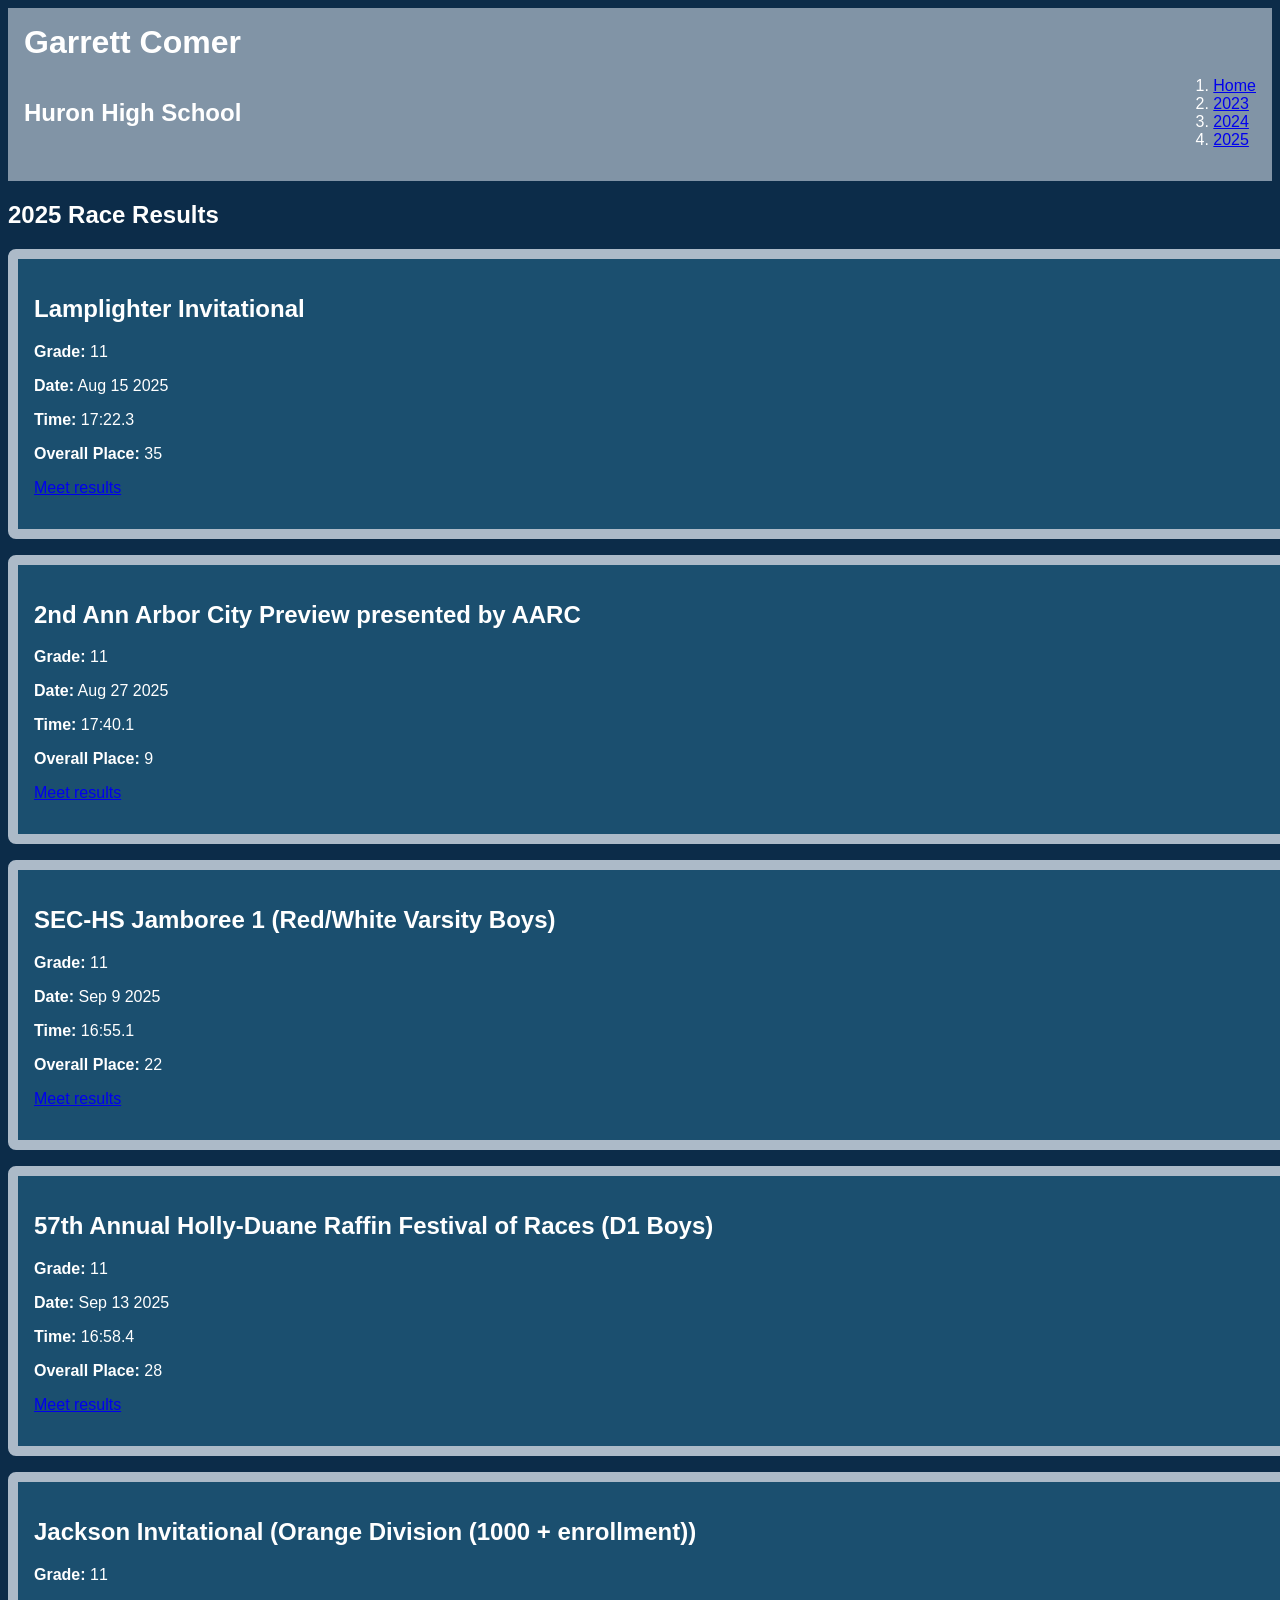
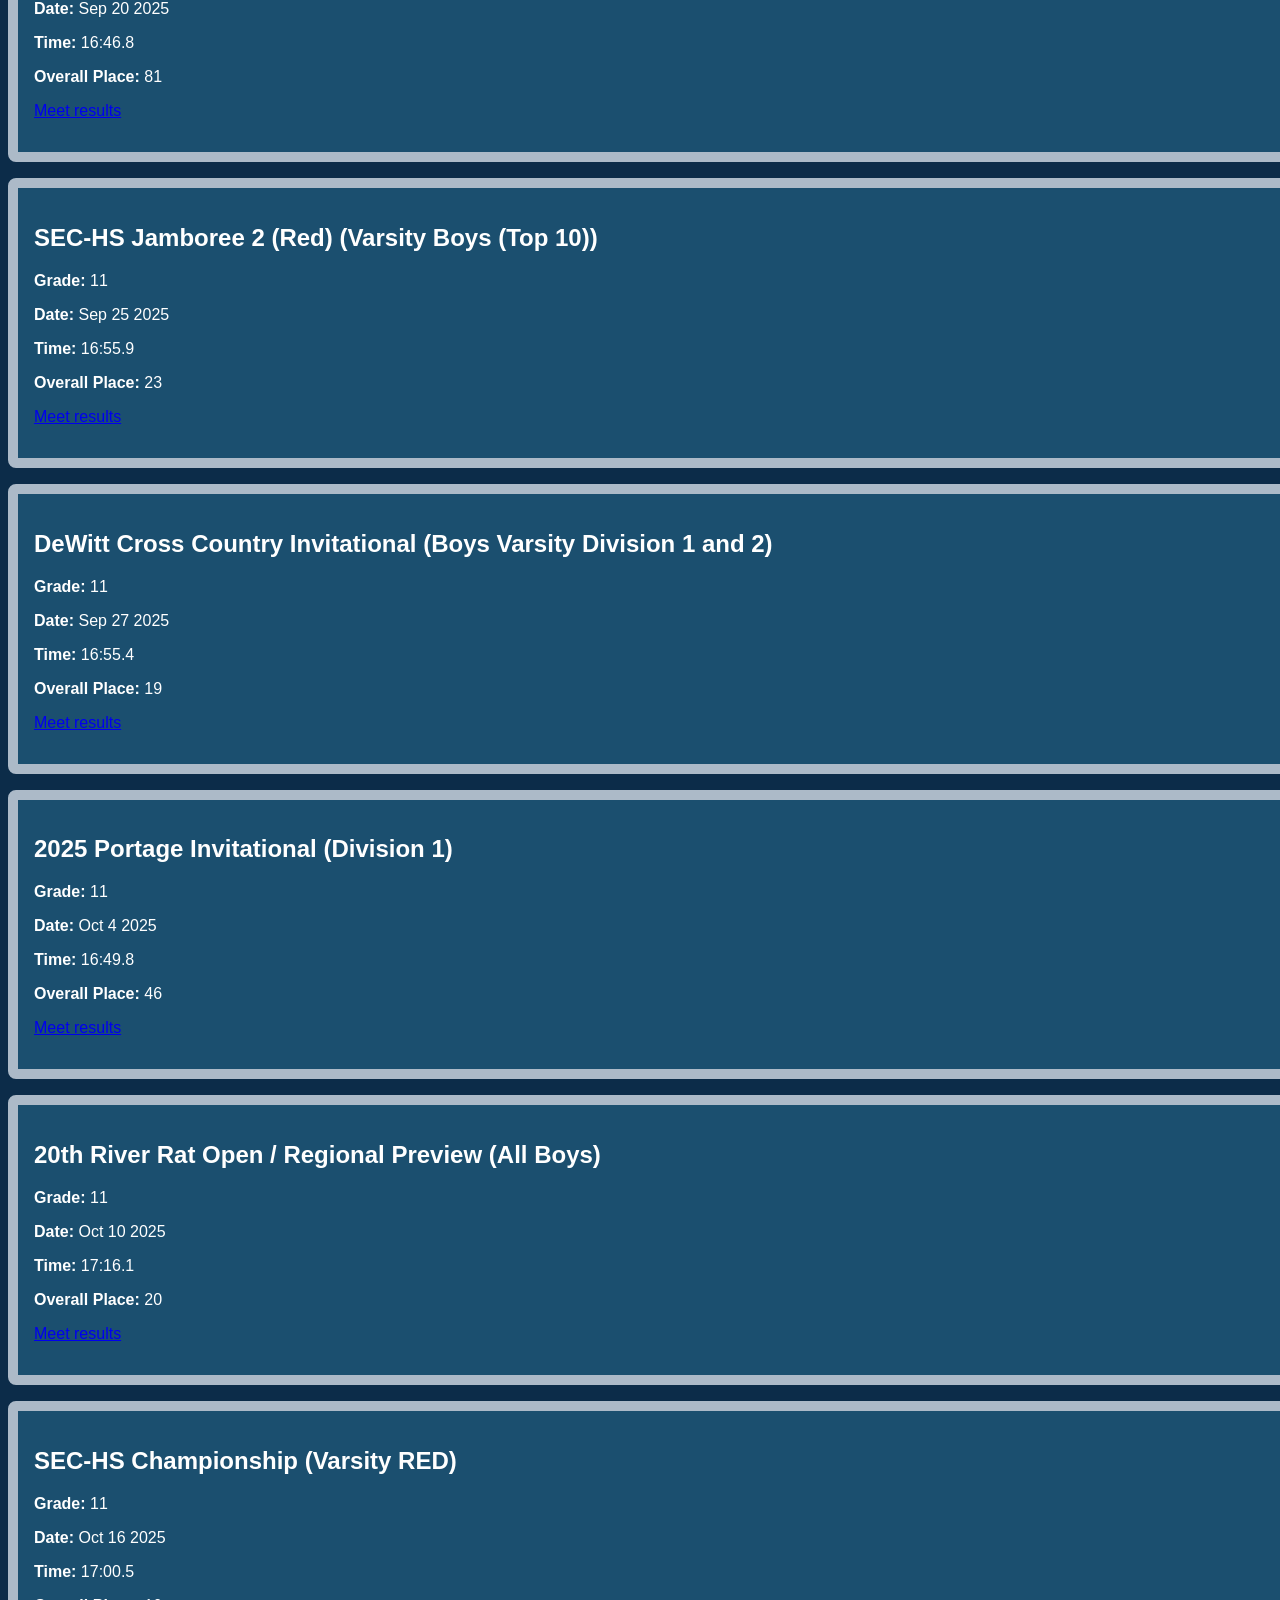
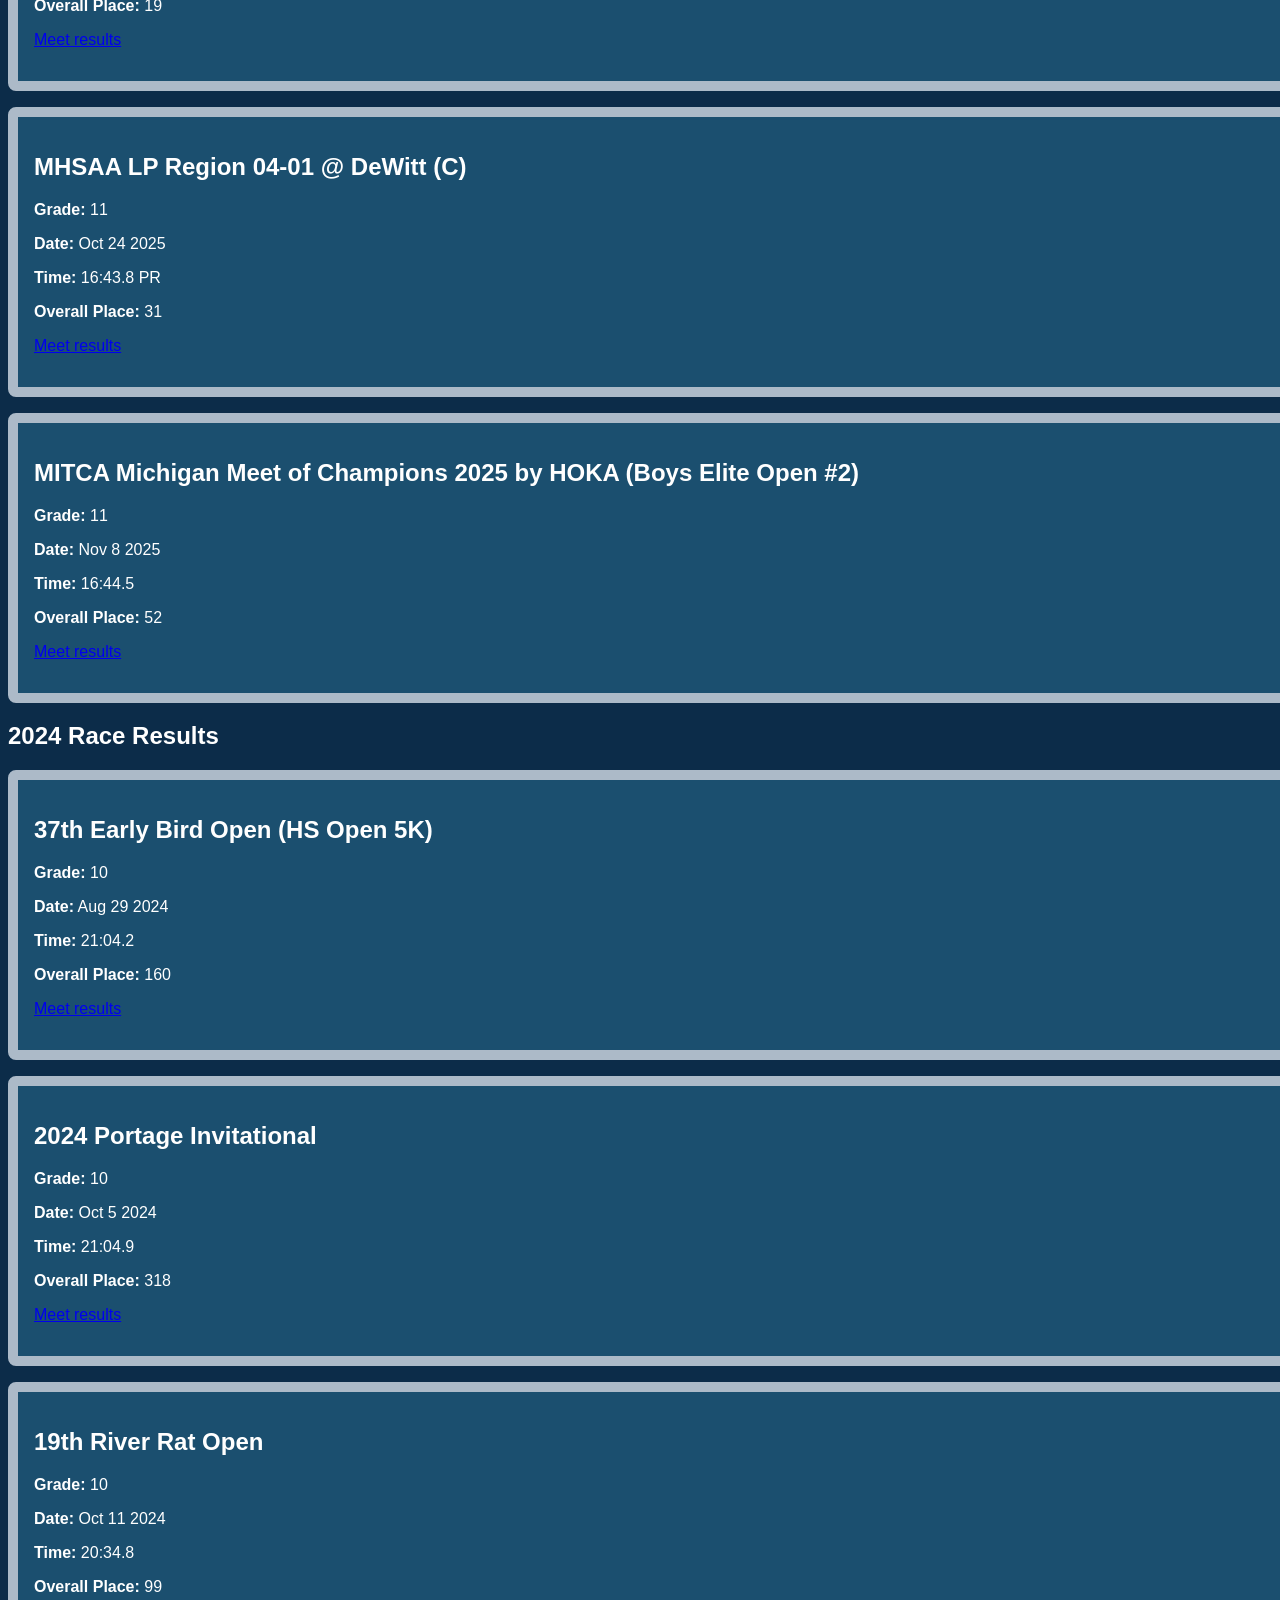
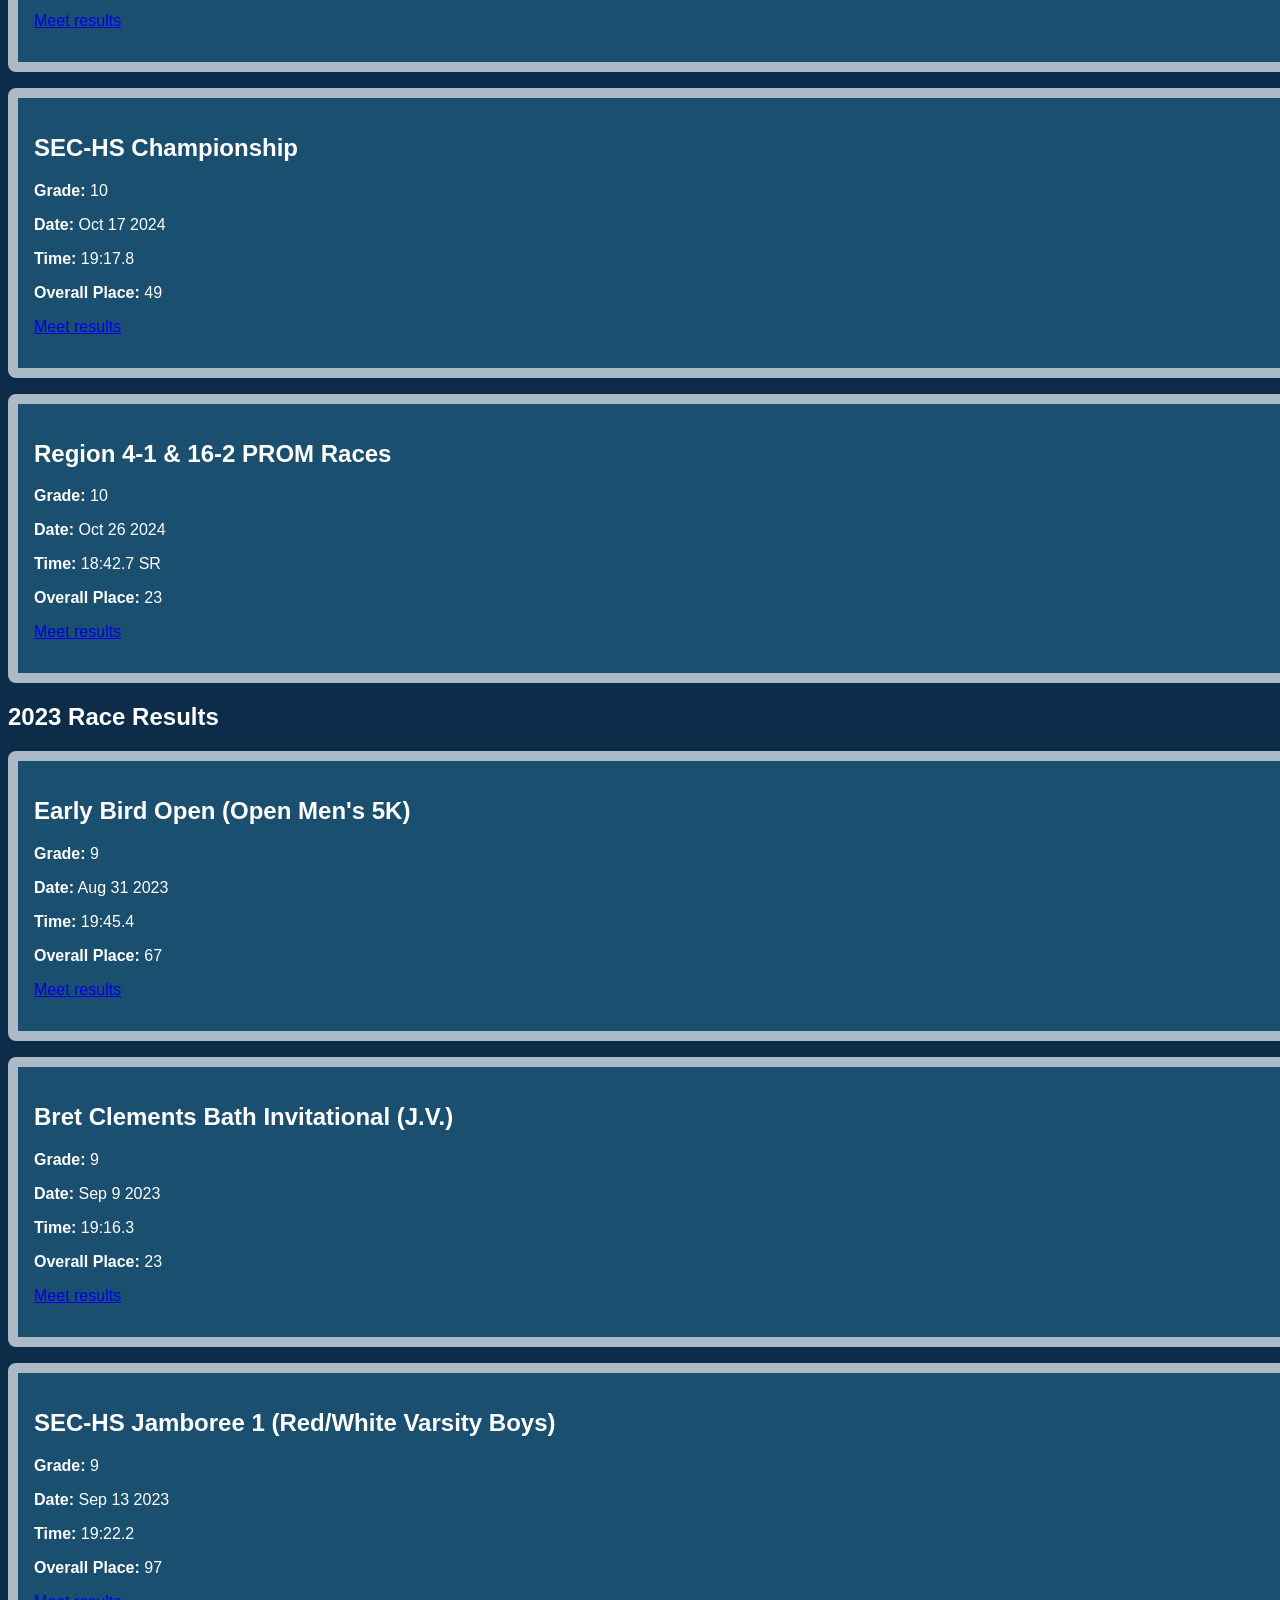
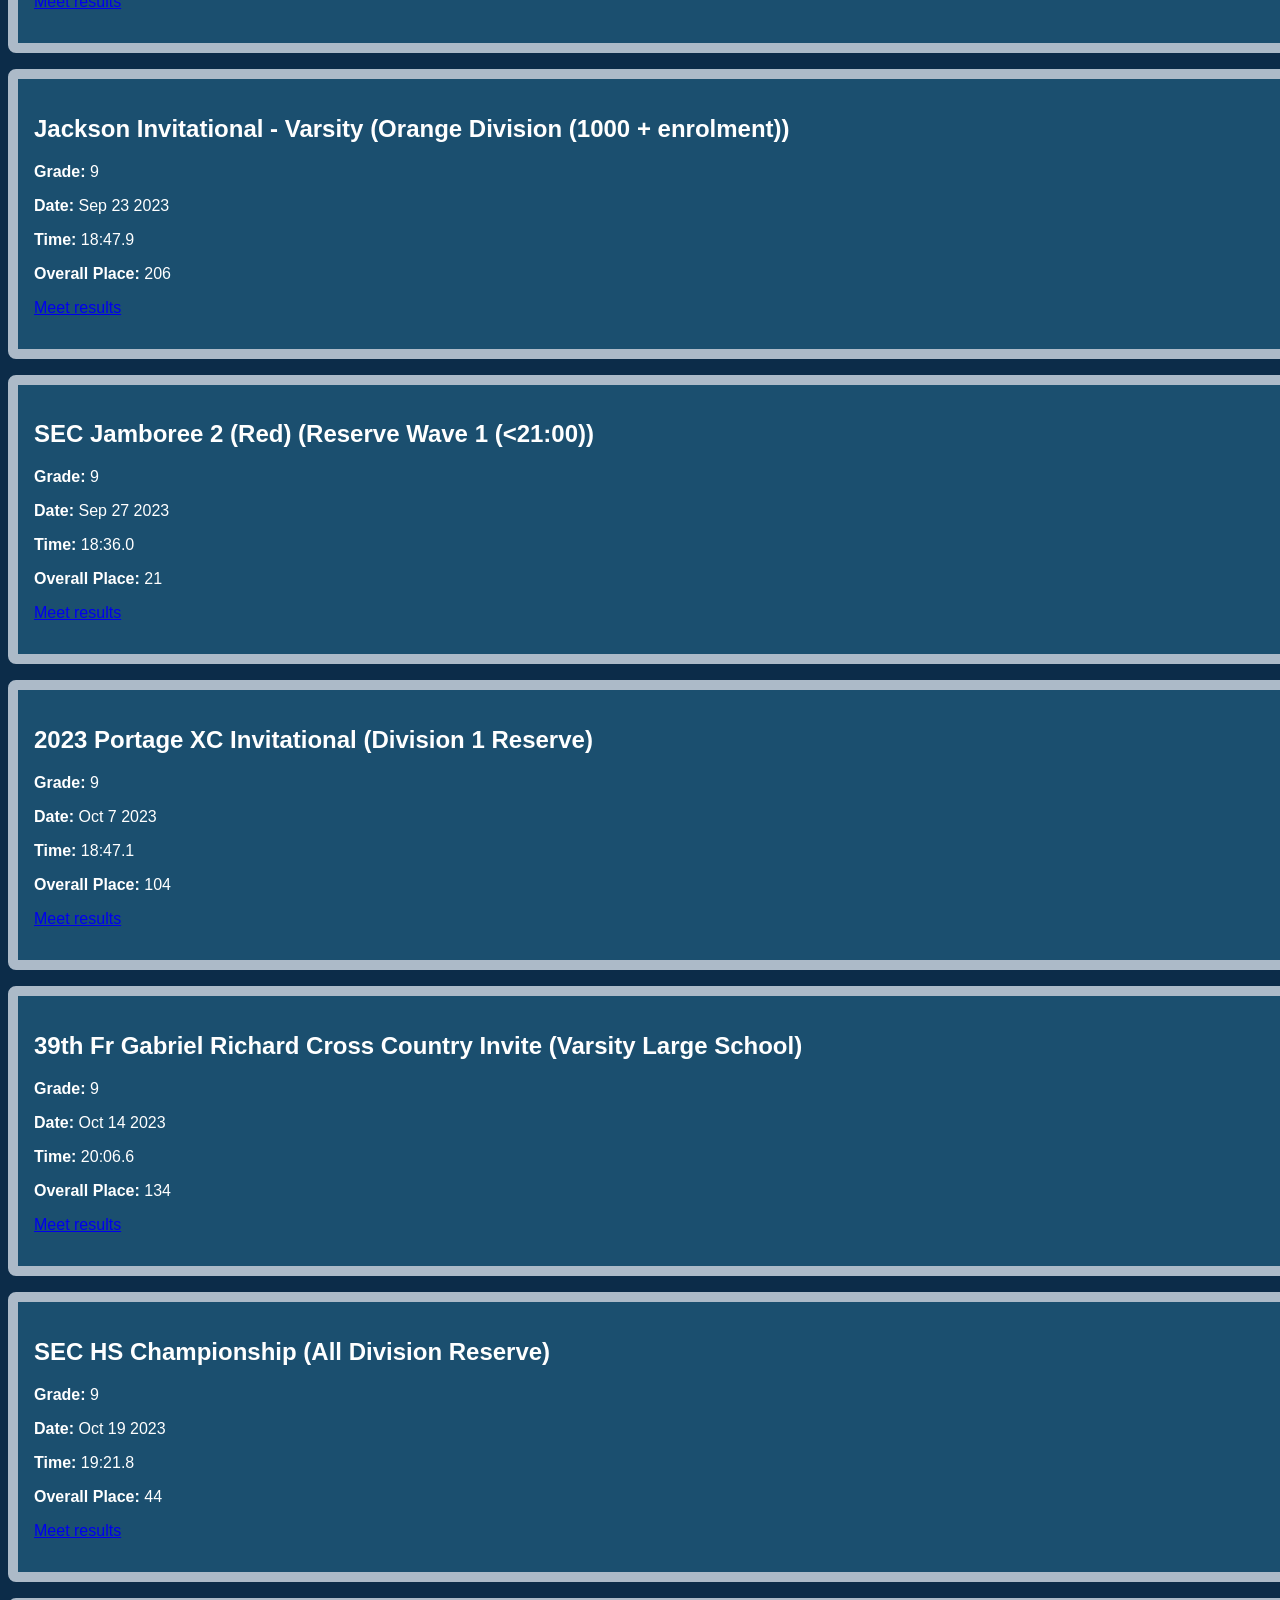
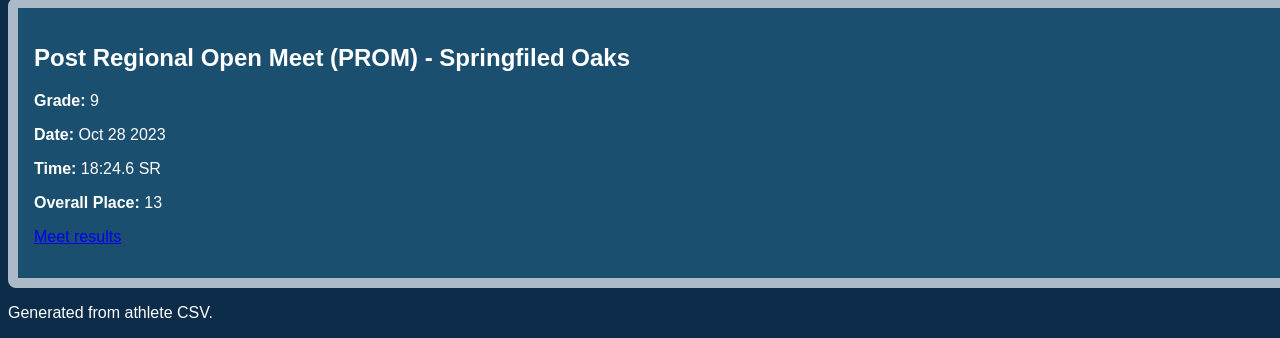
==== combined.html @ 72cc4b2d "blabla bla initial commit" ====
<!DOCTYPE html>
<html lang="en">
<head>
    <meta charset="UTF-8">
    <meta name="viewport" content="width=device-width, initial-scale=1.0">
    <link rel="stylesheet" href="css/reset.css">
    <link rel="stylesheet" href="css/style.css">
    <link rel="shortcut icon" href="" type="image/x-icon">
    <title>Garrett Comer Race Results</title>
</head>
<body>

    <header>
        <h1>Garrett Comer</h1>
        <h2>Huron High School</h2>
        <nav><ol>
            <li><a href="index.html">Home</a></li>
            <li><a href="#2023">2023</a></li>
            <li><a href="#2024">2024</a></li>
            <li><a href="#2025">2025</a></li>
        </ol></nav>
    </header>

    <main>

        <section id="2025">

            <h2>2025 Race Results</h2>

            <div class="flip-card">
                
            
                    <div class="flip-card-back">
                        
                        <img src="https://si339.github.io/ClientData/21615274/Lamplighter_2025.JPG" alt="Lamplighter Invitational photo" width="200">
                    </div>
                
                    <div class="flip-card-front">
                        <h2>Lamplighter Invitational</h2>
                        <p><strong>Grade:</strong> 11</p>
                        <p><strong>Date:</strong> Aug 15 2025</p>
                        <p><strong>Time:</strong> 17:22.3</p>
                        <p><strong>Overall Place:</strong> 35</p>
                        <p><a href="https://www.athletic.net/CrossCountry/meet/247194/results/1007644">Meet results</a></p>
                    </div>
            
                
            </div>


            <div class="flip-card">
                
            
                    <div class="flip-card-back">
                        
                        <img src="https://si339.github.io/ClientData/21615274/2025AARC.jpg" alt="2nd Ann Arbor City Preview presented by AARC photo" width="200">
                    </div>
                
                    <div class="flip-card-front">
                        <h2>2nd Ann Arbor City Preview presented by AARC</h2>
                        <p><strong>Grade:</strong> 11</p>
                        <p><strong>Date:</strong> Aug 27 2025</p>
                        <p><strong>Time:</strong> 17:40.1</p>
                        <p><strong>Overall Place:</strong> 9</p>
                        <p><a href="https://www.athletic.net/CrossCountry/meet/253860/results/1013715">Meet results</a></p>
                    </div>
            
                
            </div>


            <div class="flip-card">
                
            
                    <div class="flip-card-back">
                        
                        <img src="https://si339.github.io/ClientData/21615274/2025SEC_HSJamboree1.jpg" alt="SEC-HS Jamboree 1 (Red/White Varsity Boys) photo" width="200">
                    </div>
                
                    <div class="flip-card-front">
                        <h2>SEC-HS Jamboree 1 (Red/White Varsity Boys)</h2>
                        <p><strong>Grade:</strong> 11</p>
                        <p><strong>Date:</strong> Sep 9 2025</p>
                        <p><strong>Time:</strong> 16:55.1</p>
                        <p><strong>Overall Place:</strong> 22</p>
                        <p><a href="https://www.athletic.net/CrossCountry/meet/255736/results/1016993">Meet results</a></p>
                    </div>
            
                
            </div>


            <div class="flip-card">
                
            
                    <div class="flip-card-back">
                        
                        <img src="https://si339.github.io/ClientData/21615274/202557thHolly-Duane.jpg" alt="57th Annual Holly-Duane Raffin Festival of Races (D1 Boys) photo" width="200">
                    </div>
                
                    <div class="flip-card-front">
                        <h2>57th Annual Holly-Duane Raffin Festival of Races (D1 Boys)</h2>
                        <p><strong>Grade:</strong> 11</p>
                        <p><strong>Date:</strong> Sep 13 2025</p>
                        <p><strong>Time:</strong> 16:58.4</p>
                        <p><strong>Overall Place:</strong> 28</p>
                        <p><a href="https://www.athletic.net/CrossCountry/meet/254402/results/1015792">Meet results</a></p>
                    </div>
            
                
            </div>


            <div class="flip-card">
              
            
                <div class="flip-card-back">
                  
                  <p>No image available.</p>
                </div>
            
                <div class="flip-card-front">
                  <h2>Jackson Invitational (Orange Division (1000 + enrollment))</h2>
                  <p><strong>Grade:</strong> 11</p>
                  <p><strong>Date:</strong> Sep 20 2025</p>
                  <p><strong>Time:</strong> 16:46.8</p>
                  <p><strong>Overall Place:</strong> 81</p>
                  <p><a href="https://www.athletic.net/CrossCountry/meet/253890/results/1013851">Meet results</a></p>
                </div>
            
              
            </div>


            <div class="flip-card">
              
            
                <div class="flip-card-back">
                  
                  <img src="https://si339.github.io/ClientData/21615274/2025SEC_HSJamboree2.jpg" alt="SEC-HS Jamboree 2 (Red) (Varsity Boys (Top 10)) photo" width="200">
                </div>
            
                <div class="flip-card-front">
                  <h2>SEC-HS Jamboree 2 (Red) (Varsity Boys (Top 10))</h2>
                  <p><strong>Grade:</strong> 11</p>
                  <p><strong>Date:</strong> Sep 25 2025</p>
                  <p><strong>Time:</strong> 16:55.9</p>
                  <p><strong>Overall Place:</strong> 23</p>
                  <p><a href="https://www.athletic.net/CrossCountry/meet/255735/results/1016991">Meet results</a></p>
                </div>
            
              
            </div>


            <div class="flip-card">
              
            
                <div class="flip-card-back">
                  
                  <img src="https://si339.github.io/ClientData/21615274/2025DeWittXCInvitational.jpg" alt="DeWitt Cross Country Invitational (Boys Varsity Division 1 and 2) photo" width="200">
                </div>
            
                <div class="flip-card-front">
                  <h2>DeWitt Cross Country Invitational (Boys Varsity Division 1 and 2)</h2>
                  <p><strong>Grade:</strong> 11</p>
                  <p><strong>Date:</strong> Sep 27 2025</p>
                  <p><strong>Time:</strong> 16:55.4</p>
                  <p><strong>Overall Place:</strong> 19</p>
                  <p><a href="https://www.athletic.net/CrossCountry/meet/253663/results/1013066">Meet results</a></p>
                </div>
            
              
            </div>


            <div class="flip-card">
              
            
                <div class="flip-card-back">
                  
                  <img src="https://si339.github.io/ClientData/21615274/2025PortageInvitational.jpg" alt="2025 Portage Invitational (Division 1) photo" width="200">
                </div>
            
                <div class="flip-card-front">
                  <h2>2025 Portage Invitational (Division 1)</h2>
                  <p><strong>Grade:</strong> 11</p>
                  <p><strong>Date:</strong> Oct 4 2025</p>
                  <p><strong>Time:</strong> 16:49.8</p>
                  <p><strong>Overall Place:</strong> 46</p>
                  <p><a href="https://www.athletic.net/CrossCountry/meet/256643/results/1020256">Meet results</a></p>
                </div>
            
              
            </div>


            <div class="flip-card">
              
            
                <div class="flip-card-back">
                  
                  <img src="https://si339.github.io/ClientData/21615274/2025_20thRiverRatOpen.jpg" alt="20th River Rat Open / Regional Preview (All Boys) photo" width="200">
                </div>
            
                <div class="flip-card-front">
                  <h2>20th River Rat Open / Regional Preview (All Boys)</h2>
                  <p><strong>Grade:</strong> 11</p>
                  <p><strong>Date:</strong> Oct 10 2025</p>
                  <p><strong>Time:</strong> 17:16.1</p>
                  <p><strong>Overall Place:</strong> 20</p>
                  <p><a href="https://www.athletic.net/CrossCountry/meet/253193/results/1010579">Meet results</a></p>
                </div>
            
              
            </div>


            <div class="flip-card">
              
            
                <div class="flip-card-back">
                  
                  <img src="https://si339.github.io/ClientData/21615274/2025_SEC-HSChampionship.jpg" alt="SEC-HS Championship (Varsity RED) photo" width="200">
                </div>
            
                <div class="flip-card-front">
                  <h2>SEC-HS Championship (Varsity RED)</h2>
                  <p><strong>Grade:</strong> 11</p>
                  <p><strong>Date:</strong> Oct 16 2025</p>
                  <p><strong>Time:</strong> 17:00.5</p>
                  <p><strong>Overall Place:</strong> 19</p>
                  <p><a href="https://www.athletic.net/CrossCountry/meet/255733/results/1016980">Meet results</a></p>
                </div>
            
              
            </div>


            <div class="flip-card">
              
            
                <div class="flip-card-back">
                  
                  <p>No image available.</p>
                </div>
            
                <div class="flip-card-front">
                  <h2>MHSAA LP Region 04-01 @ DeWitt (C)</h2>
                  <p><strong>Grade:</strong> 11</p>
                  <p><strong>Date:</strong> Oct 24 2025</p>
                  <p><strong>Time:</strong> 16:43.8 PR</p>
                  <p><strong>Overall Place:</strong> 31</p>
                  <p><a href="https://www.athletic.net/CrossCountry/meet/256172/results/1018459">Meet results</a></p>
                </div>
            
              
            </div>


            <div class="flip-card">
              
            
                <div class="flip-card-back">
                  
                  <p>No image available.</p>
                </div>
            
                <div class="flip-card-front">
                  <h2>MITCA Michigan Meet of Champions 2025 by HOKA (Boys Elite Open #2)</h2>
                  <p><strong>Grade:</strong> 11</p>
                  <p><strong>Date:</strong> Nov 8 2025</p>
                  <p><strong>Time:</strong> 16:44.5</p>
                  <p><strong>Overall Place:</strong> 52</p>
                  <p><a href="https://www.athletic.net/CrossCountry/meet/260111/results/1032840">Meet results</a></p>
                </div>
            
              
            </div>

        </section>

        <section id="2024">
            <h2>2024 Race Results</h2>
            
            <div class="flip-card">
                
            
                    <div class="flip-card-back">
                        
                        <img src="https://si339.github.io/ClientData/21615274/2024EarlyBirdOpen.jpg" alt="37th Early Bird Open (HS Open 5K) photo" width="200">
                    </div>
                
                    <div class="flip-card-front">
                        <h2>37th Early Bird Open (HS Open 5K)</h2>
                        <p><strong>Grade:</strong> 10</p>
                        <p><strong>Date:</strong> Aug 29 2024</p>
                        <p><strong>Time:</strong> 21:04.2</p>
                        <p><strong>Overall Place:</strong> 160</p>
                        <p><a href="https://www.athletic.net/CrossCountry/meet/235827/results/943367">Meet results</a></p>
                    </div>
            
                
            </div>
        
        
            <div class="flip-card">
                
            
                    <div class="flip-card-back">
                        
                        <p>No image available.</p>
                    </div>
                
                    <div class="flip-card-front">
                        <h2>2024 Portage Invitational</h2>
                        <p><strong>Grade:</strong> 10</p>
                        <p><strong>Date:</strong> Oct 5 2024</p>
                        <p><strong>Time:</strong> 21:04.9</p>
                        <p><strong>Overall Place:</strong> 318</p>
                        <p><a href="https://www.athletic.net/CrossCountry/meet/237295/results/948796">Meet results</a></p>
                    </div>
            
            </div>
        
        
            <div class="flip-card">
            
                    <div class="flip-card-back">
                        
                        <img src="https://si339.github.io/ClientData/21615274/Garrett_RiverRat_2024.JPG" alt="19th River Rat Open photo" width="200">
                    </div>
                
                    <div class="flip-card-front">
                        <h2>19th River Rat Open</h2>
                        <p><strong>Grade:</strong> 10</p>
                        <p><strong>Date:</strong> Oct 11 2024</p>
                        <p><strong>Time:</strong> 20:34.8</p>
                        <p><strong>Overall Place:</strong> 99</p>
                        <p><a href="https://www.athletic.net/CrossCountry/meet/235828/results/943371">Meet results</a></p>
                    </div>
            
            </div>
        
        
            <div class="flip-card">
            
                    <div class="flip-card-back">
                        
                        <img src="https://si339.github.io/ClientData/21615274/Garrett_SEC_2024.JPG" alt="SEC-HS Championship photo" width="200">
                    </div>
                
                    <div class="flip-card-front">
                        <h2>SEC-HS Championship</h2>
                        <p><strong>Grade:</strong> 10</p>
                        <p><strong>Date:</strong> Oct 17 2024</p>
                        <p><strong>Time:</strong> 19:17.8</p>
                        <p><strong>Overall Place:</strong> 49</p>
                        <p><a href="https://www.athletic.net/CrossCountry/meet/238232/results/9520733">Meet results</a></p>
                    </div>
            
            </div>
        
        
            <div class="flip-card">
            
                    <div class="flip-card-back">
                        
                        <p>No image available.</p>
                    </div>
                
                    <div class="flip-card-front">
                        <h2>Region 4-1 &amp; 16-2 PROM Races</h2>
                        <p><strong>Grade:</strong> 10</p>
                        <p><strong>Date:</strong> Oct 26 2024</p>
                        <p><strong>Time:</strong> 18:42.7 SR</p>
                        <p><strong>Overall Place:</strong> 23</p>
                        <p><a href="https://www.athletic.net/CrossCountry/meet/251112/results/999928">Meet results</a></p>
                    </div>
            
            </div>
        
        </section>

        <section id="2023">
            <h2>2023 Race Results</h2>
                
            <div class="flip-card">
            
                <div class="flip-card-back">
                  
                  <img src="https://si339.github.io/ClientData/21615274/2023EarlyBirdOpen.jpg" alt="Early Bird Open (Open Men&#x27;s 5K) photo" width="200">
                </div>
            
                <div class="flip-card-front">
                  <h2>Early Bird Open (Open Men&#x27;s 5K)</h2>
                  <p><strong>Grade:</strong> 9</p>
                  <p><strong>Date:</strong> Aug 31 2023</p>
                  <p><strong>Time:</strong> 19:45.4</p>
                  <p><strong>Overall Place:</strong> 67</p>
                  <p><a href="https://www.athletic.net/CrossCountry/meet/223660/results/894305">Meet results</a></p>
                </div>
            
            </div>
        
        
            <div class="flip-card">
            
                <div class="flip-card-back">
                  
                  <p>No image available.</p>
                </div>
            
                <div class="flip-card-front">
                  <h2>Bret Clements Bath Invitational (J.V.)</h2>
                  <p><strong>Grade:</strong> 9</p>
                  <p><strong>Date:</strong> Sep 9 2023</p>
                  <p><strong>Time:</strong> 19:16.3</p>
                  <p><strong>Overall Place:</strong> 23</p>
                  <p><a href="https://www.athletic.net/CrossCountry/meet/221738/results/887403">Meet results</a></p>
                </div>
            
            </div>
        
        
            <div class="flip-card">
            
                <div class="flip-card-back">
                  
                  <img src="https://si339.github.io/ClientData/21615274/Garrett_SEC1_2023.jpg" alt="SEC-HS Jamboree 1 (Red/White Varsity Boys) photo" width="200">
                </div>
            
                <div class="flip-card-front">
                  <h2>SEC-HS Jamboree 1 (Red/White Varsity Boys)</h2>
                  <p><strong>Grade:</strong> 9</p>
                  <p><strong>Date:</strong> Sep 13 2023</p>
                  <p><strong>Time:</strong> 19:22.2</p>
                  <p><strong>Overall Place:</strong> 97</p>
                  <p><a href="https://www.athletic.net/CrossCountry/meet/221764/results/887492">Meet results</a></p>
                </div>
            
            </div>
        
        
            <div class="flip-card">
            
                <div class="flip-card-back">
                  
                  <img src="https://si339.github.io/ClientData/21615274/Garrett_Jackson_2023.JPG" alt="Jackson Invitational - Varsity (Orange Division (1000 + enrolment)) photo" width="200">
                </div>
            
                <div class="flip-card-front">
                  <h2>Jackson Invitational - Varsity (Orange Division (1000 + enrolment))</h2>
                  <p><strong>Grade:</strong> 9</p>
                  <p><strong>Date:</strong> Sep 23 2023</p>
                  <p><strong>Time:</strong> 18:47.9</p>
                  <p><strong>Overall Place:</strong> 206</p>
                  <p><a href="https://www.athletic.net/CrossCountry/meet/221802/results/887639">Meet results</a></p>
                </div>
            
            </div>
        
        
            <div class="flip-card">
            
                <div class="flip-card-back">
                  
                  <img src="https://si339.github.io/ClientData/21615274/Garrett_SEC2_2023.JPG" alt="SEC Jamboree 2 (Red) (Reserve Wave 1 (&lt;21:00)) photo" width="200">
                </div>
            
                <div class="flip-card-front">
                  <h2>SEC Jamboree 2 (Red) (Reserve Wave 1 (&lt;21:00))</h2>
                  <p><strong>Grade:</strong> 9</p>
                  <p><strong>Date:</strong> Sep 27 2023</p>
                  <p><strong>Time:</strong> 18:36.0</p>
                  <p><strong>Overall Place:</strong> 21</p>
                  <p><a href="https://www.athletic.net/CrossCountry/meet/222702/results/890995">Meet results</a></p>
                </div>
            
            </div>
        
        
            <div class="flip-card">
            
                <div class="flip-card-back">
              
                  <p>No image available.</p>
                </div>
            
                <div class="flip-card-front">
                  <h2>2023 Portage XC Invitational (Division 1 Reserve)</h2>
                  <p><strong>Grade:</strong> 9</p>
                  <p><strong>Date:</strong> Oct 7 2023</p>
                  <p><strong>Time:</strong> 18:47.1</p>
                  <p><strong>Overall Place:</strong> 104</p>
                  <p><a href="https://www.athletic.net/CrossCountry/meet/221793/results/887586">Meet results</a></p>
                </div>
            
            </div>
        
        
            <div class="flip-card">
            
                <div class="flip-card-back">
                  
                  <img src="https://si339.github.io/ClientData/21615274/Garrett_GabrielRichard2023.jpg" alt="39th Fr Gabriel Richard Cross Country Invite (Varsity Large School) photo" width="200">
                </div>
            
                <div class="flip-card-front">
                  <h2>39th Fr Gabriel Richard Cross Country Invite (Varsity Large School)</h2>
                  <p><strong>Grade:</strong> 9</p>
                  <p><strong>Date:</strong> Oct 14 2023</p>
                  <p><strong>Time:</strong> 20:06.6</p>
                  <p><strong>Overall Place:</strong> 134</p>
                  <p><a href="https://www.athletic.net/CrossCountry/meet/221531/results/886426">Meet results</a></p>
                </div>
            
            </div>
        
        
            <div class="flip-card">
            
                <div class="flip-card-back">
                  
                  <img src="https://si339.github.io/ClientData/21615274/2023EarlyBirdOpen.jpg" alt="SEC HS Championship (All Division Reserve) photo" width="200">
                </div>
            
                <div class="flip-card-front">
                  <h2>SEC HS Championship (All Division Reserve)</h2>
                  <p><strong>Grade:</strong> 9</p>
                  <p><strong>Date:</strong> Oct 19 2023</p>
                  <p><strong>Time:</strong> 19:21.8</p>
                  <p><strong>Overall Place:</strong> 44</p>
                  <p><a href="https://www.athletic.net/CrossCountry/meet/221762/results/887481">Meet results</a></p>
                </div>
            
            </div>
        
        
            <div class="flip-card">
            
                <div class="flip-card-back">
                  
                  <img src="https://si339.github.io/ClientData/21615274/2023EarlyBirdOpen.jpg" alt="Post Regional Open Meet (PROM) - Springfiled Oaks photo" width="200">
                </div>
            
                <div class="flip-card-front">
                  <h2>Post Regional Open Meet (PROM) - Springfiled Oaks</h2>
                  <p><strong>Grade:</strong> 9</p>
                  <p><strong>Date:</strong> Oct 28 2023</p>
                  <p><strong>Time:</strong> 18:24.6 SR</p>
                  <p><strong>Overall Place:</strong> 13</p>
                  <p><a href="https://www.athletic.net/CrossCountry/meet/229906/results/916818">Meet results</a></p>
                </div>
            
            </div>
        </section>
    </main>

    <footer>
      <p>Generated from athlete CSV.</p>
    </footer>

    <!--got backbone of this code online at some forum site i just closed, adds clicking functionality-->
    <script> 
      document.querySelectorAll('.flip-card').forEach(card => {
        card.addEventListener('click', () => {
          card.classList.toggle('flipped');
        });
      });
    </script>

</body>

</html>
---- css/style.css ----
:root { /* found out how to set variables from https://www.geeksforgeeks.org/css/css-variables/*/

  /* page colors */
  --bg-color: #0C2C49;
  --text-color: #ffffff;

  /* card colors */
  --card-border: #ACBAC8;

  /* This is Garrett's hs, Ann Arbor Skyline's color. Checked on WEBAIM  */
  /* ALl accompanying colors generated with https://venngage.com/tools/accessible-color-palette-generator*/
  --card-front-bg: #1b4f6f;

  --card-front-text: #ffffff;
  --card-back-bg: #1b4f6f;

  /* header */
  --header-bg: #8194A6;
} 

/*kjldafkljajkflakljf*/



/*--------------------------------------------------------------------------------------------------------------------------------------*/
/*All of this card styling code is based off of W3 school's interactive card tutorial*/

body {
  background-color: var(--bg-color);
  color: var(--text-color)
}

header {
  background-color: var(--header-bg);
}

.flip-card {
  width: 100%;/* fills grid column */

  border: 10px solid var(--card-border);
  border-radius: 8px;
  margin-bottom: 1rem;
  overflow: hidden;
  transition: all 0.3s ease;
  cursor: pointer;
}

.flip-card-front,
.flip-card-back {
  box-sizing: border-box; 
}

.flip-card-front {
  background-color: var(--card-front-bg);
  color: var(--card-front-text);
  padding: 1rem;
}

.flip-card-back {
  background-color: var(--card-back-bg); 
  padding: 0 1rem;

  /*Sets initial max height which gets transformed when clicked on*/
  max-height: 0;
  overflow:hidden;

  /*this is the animation which smooths the switch from not being visible*/
  transition: max-height 0.5s ease, padding 0.3s ease;
}

.flip-card-back img {
  width: 100%; 
  height: auto;
  display: block;
}

.flip-card.flipped .flip-card-back {
  /*arbitrary high val needed to change max-height so that card heights scale appropriately to flips*/
  max-height: 1000px;
  padding: 1rem;
}

#2025, #2024, #2023 {
  display: grid;
  grid-template-columns: auto; /*note to self this is going to change with breakpts set for other views*/
  gap: 1.5rem;
}

/*------------------------------------------------------------------------------------------------------------------------*/
* {
  font-family:'Segoe UI', Tahoma, Geneva, Verdana, sans-serif
}

header {
  display:grid;
  /*making rows for each, specifying sizes resulted in items looking a bit weirdly spaced*/
  grid-template-columns: auto auto; 
  grid-template-rows: auto auto;

  align-items: center;
  /*from a bit of playing around this felt like it looked the best while not being absolute size*/
  padding: 1rem; 
}

header h1 {
    grid-column: 1;
    grid-row: 1;
    margin: 0;
}

header h2 {
    grid-column: 1;
    grid-row: 2;
    margin: 0;
}

header nav {
    grid-column: 2;
    grid-row: 2;
    justify-self: end; /* pushes nav to right side */
}
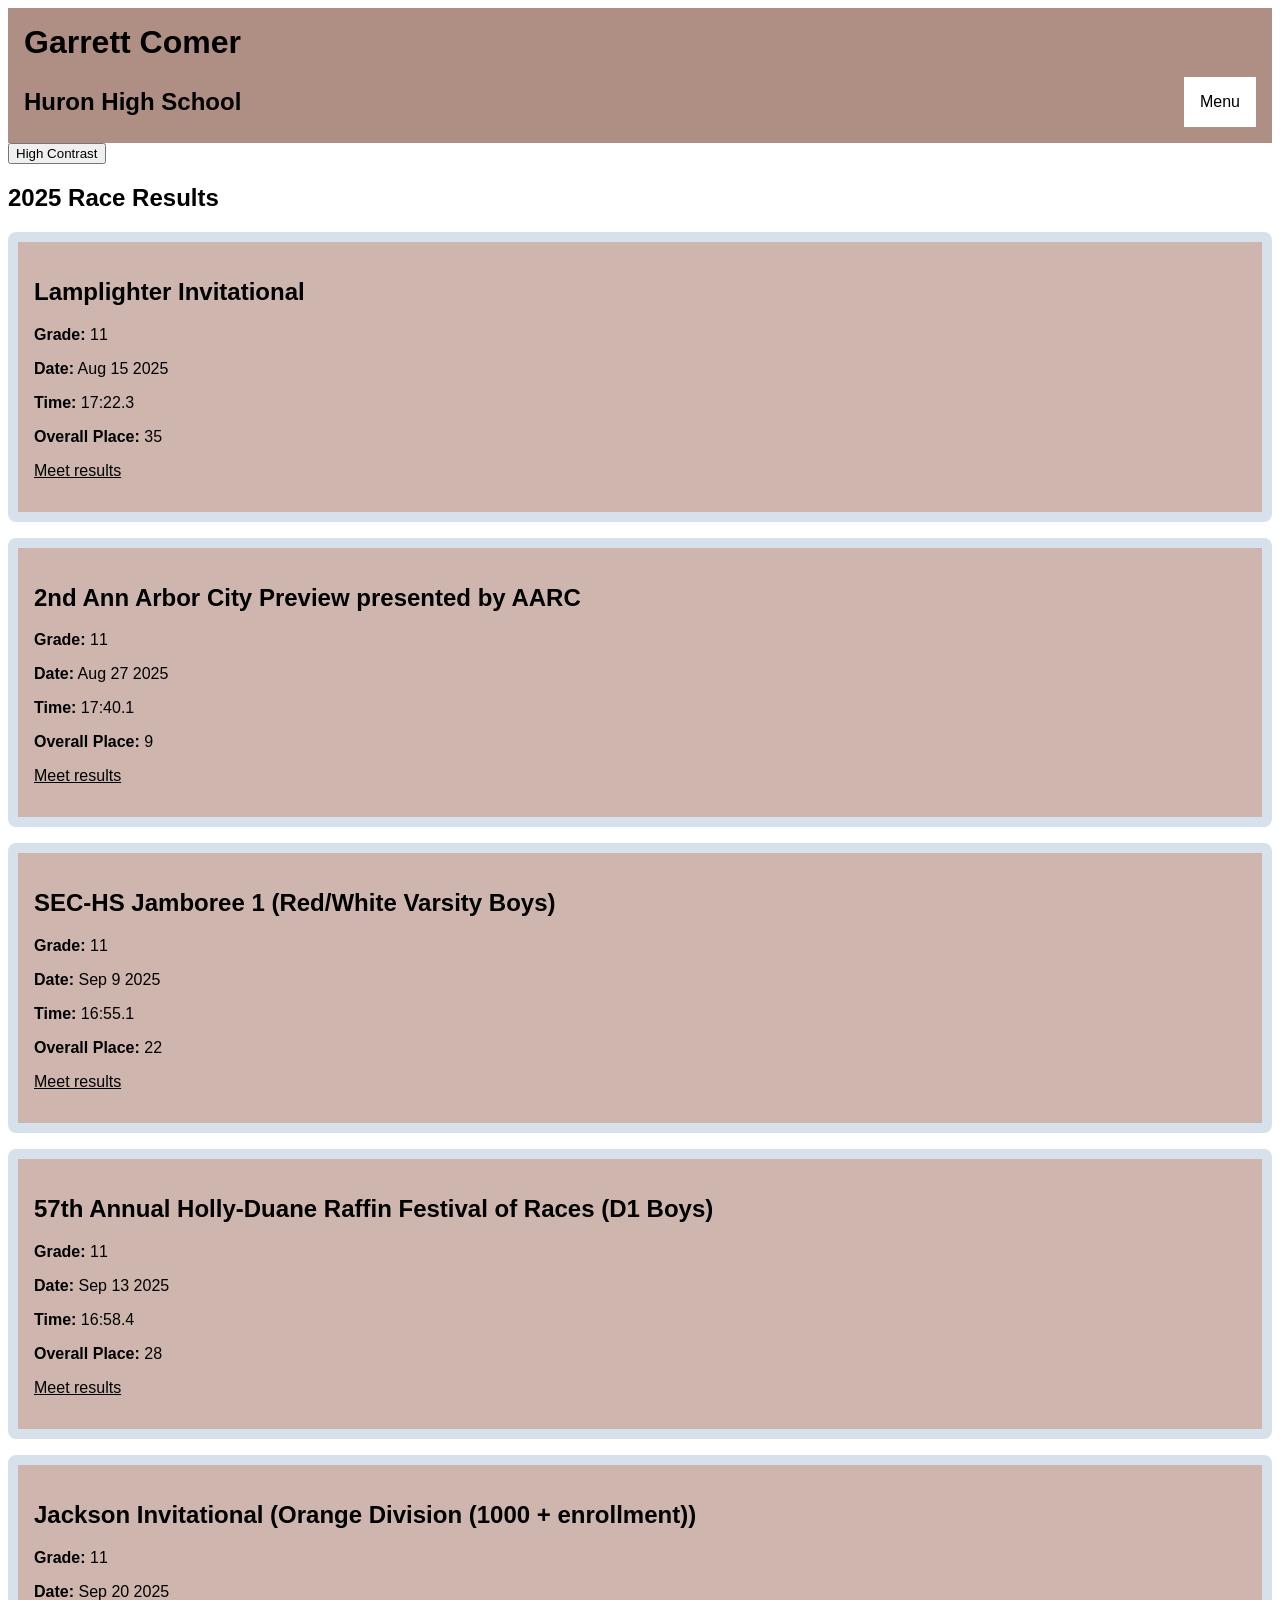
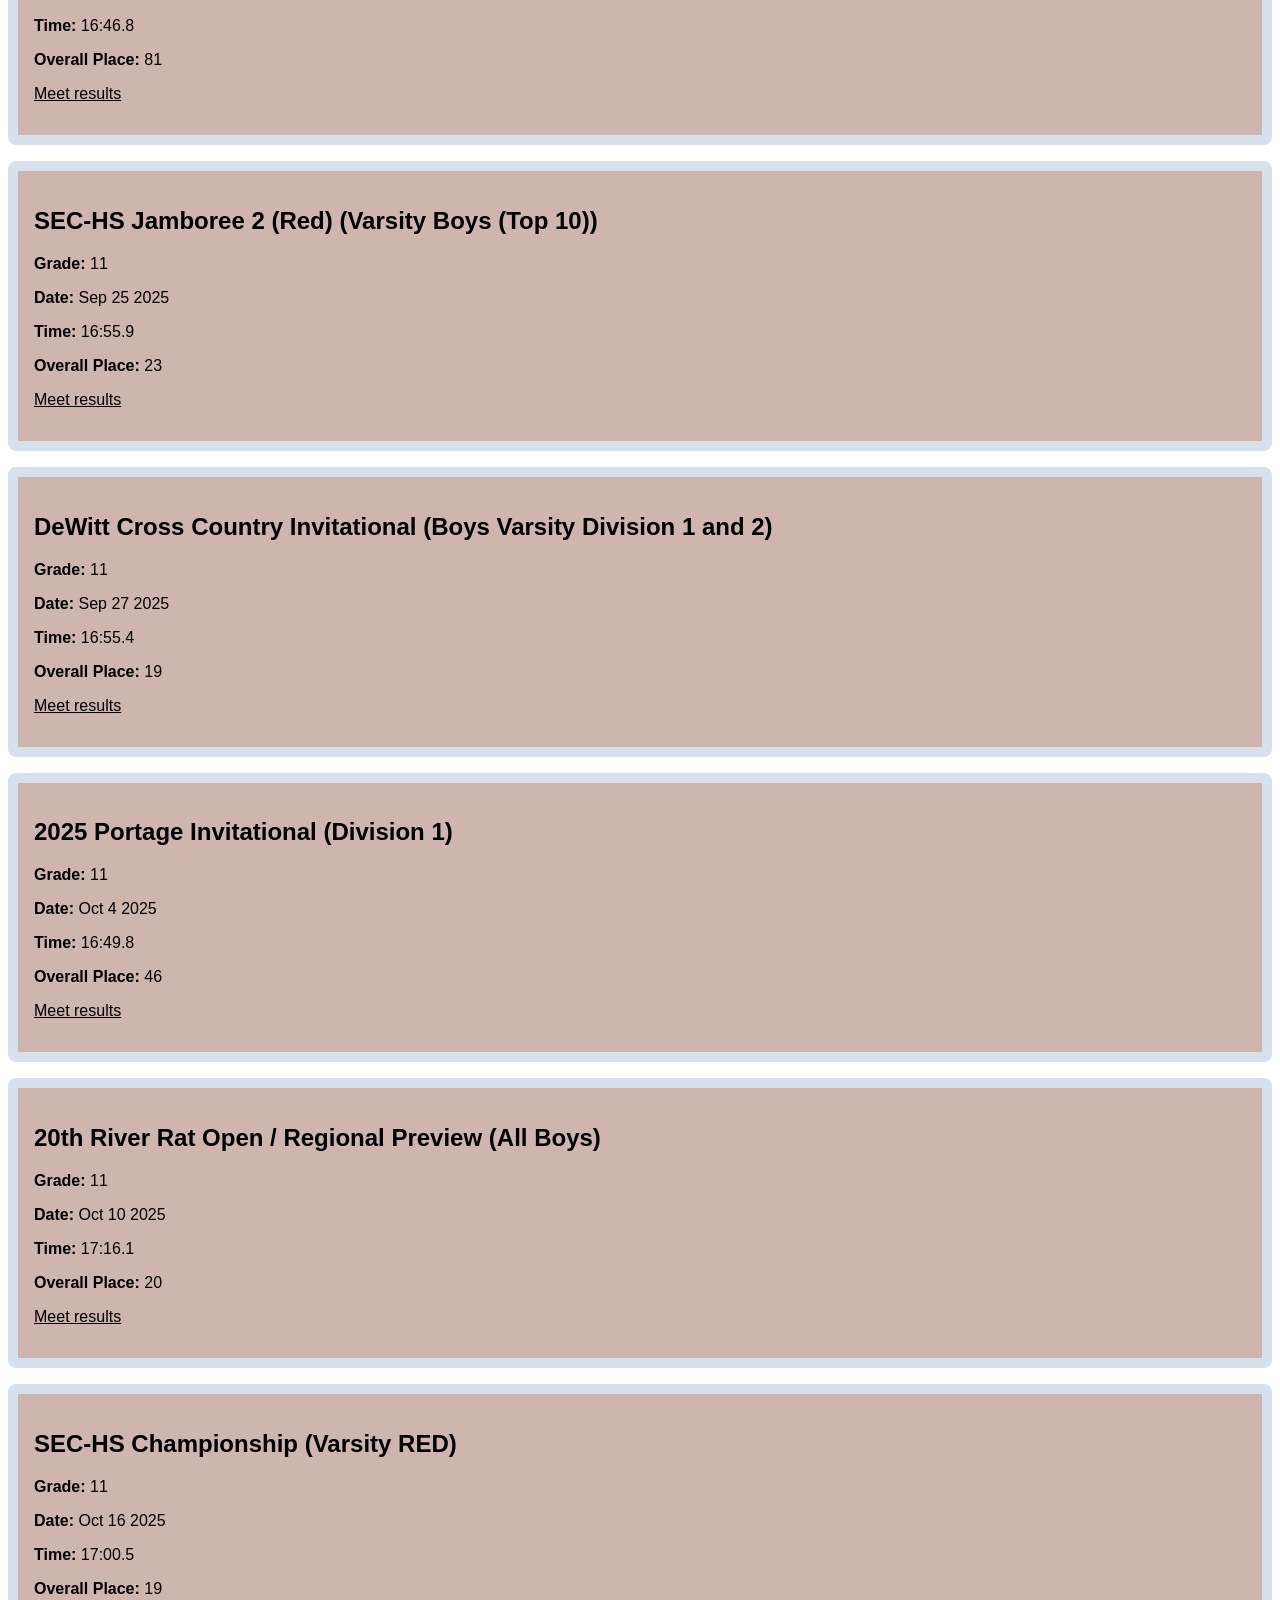
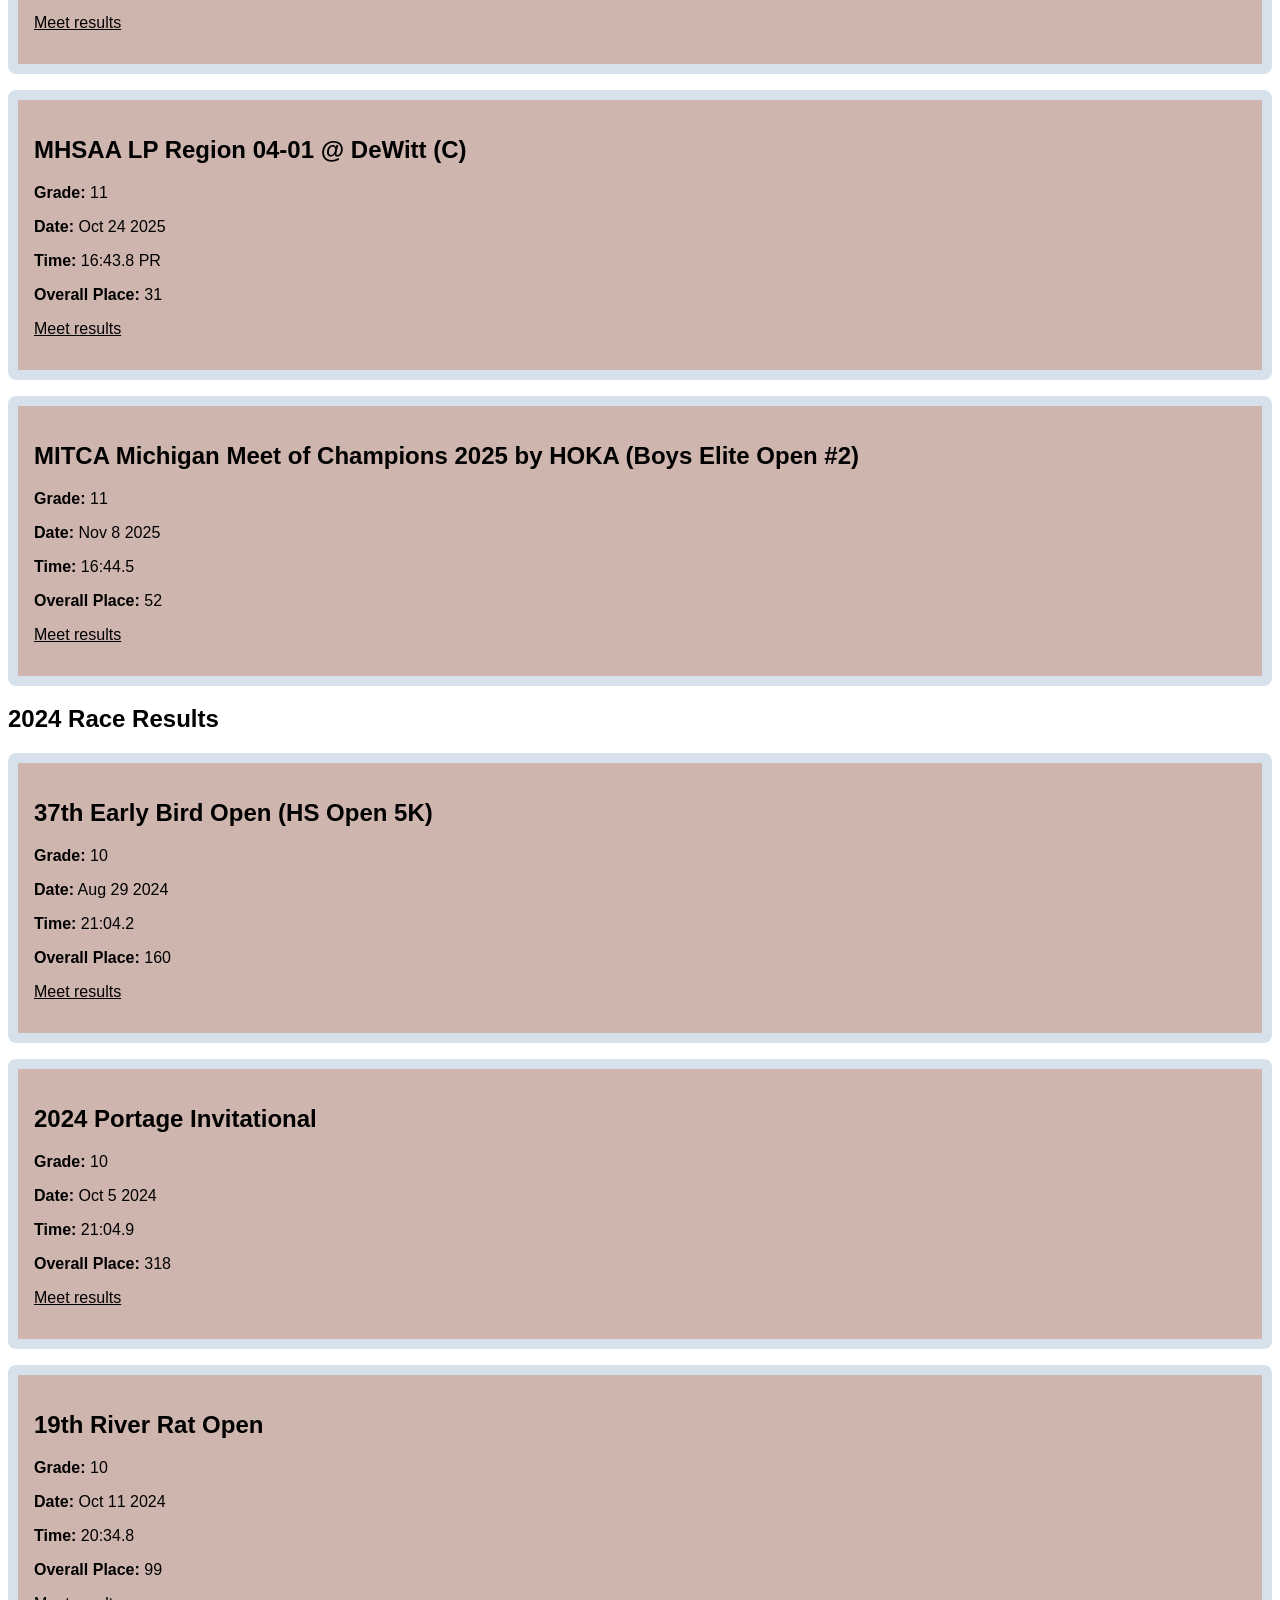
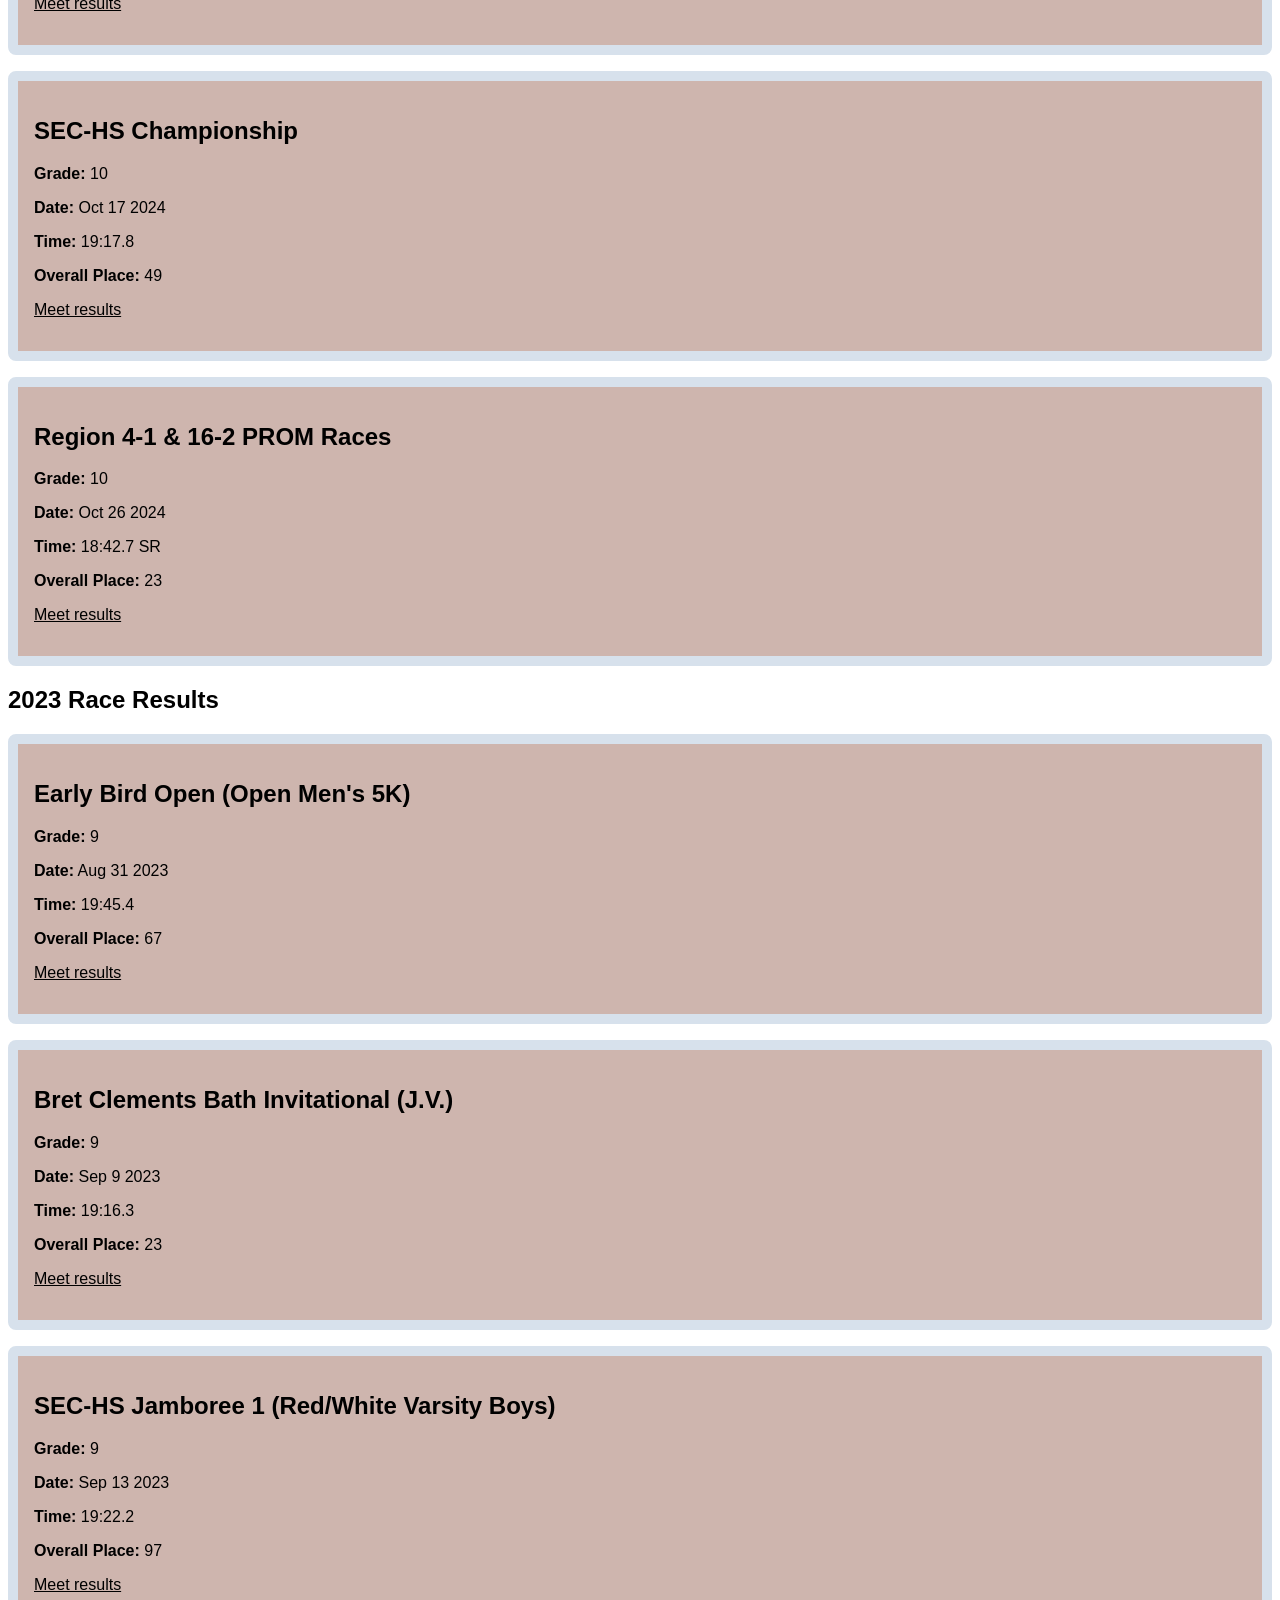
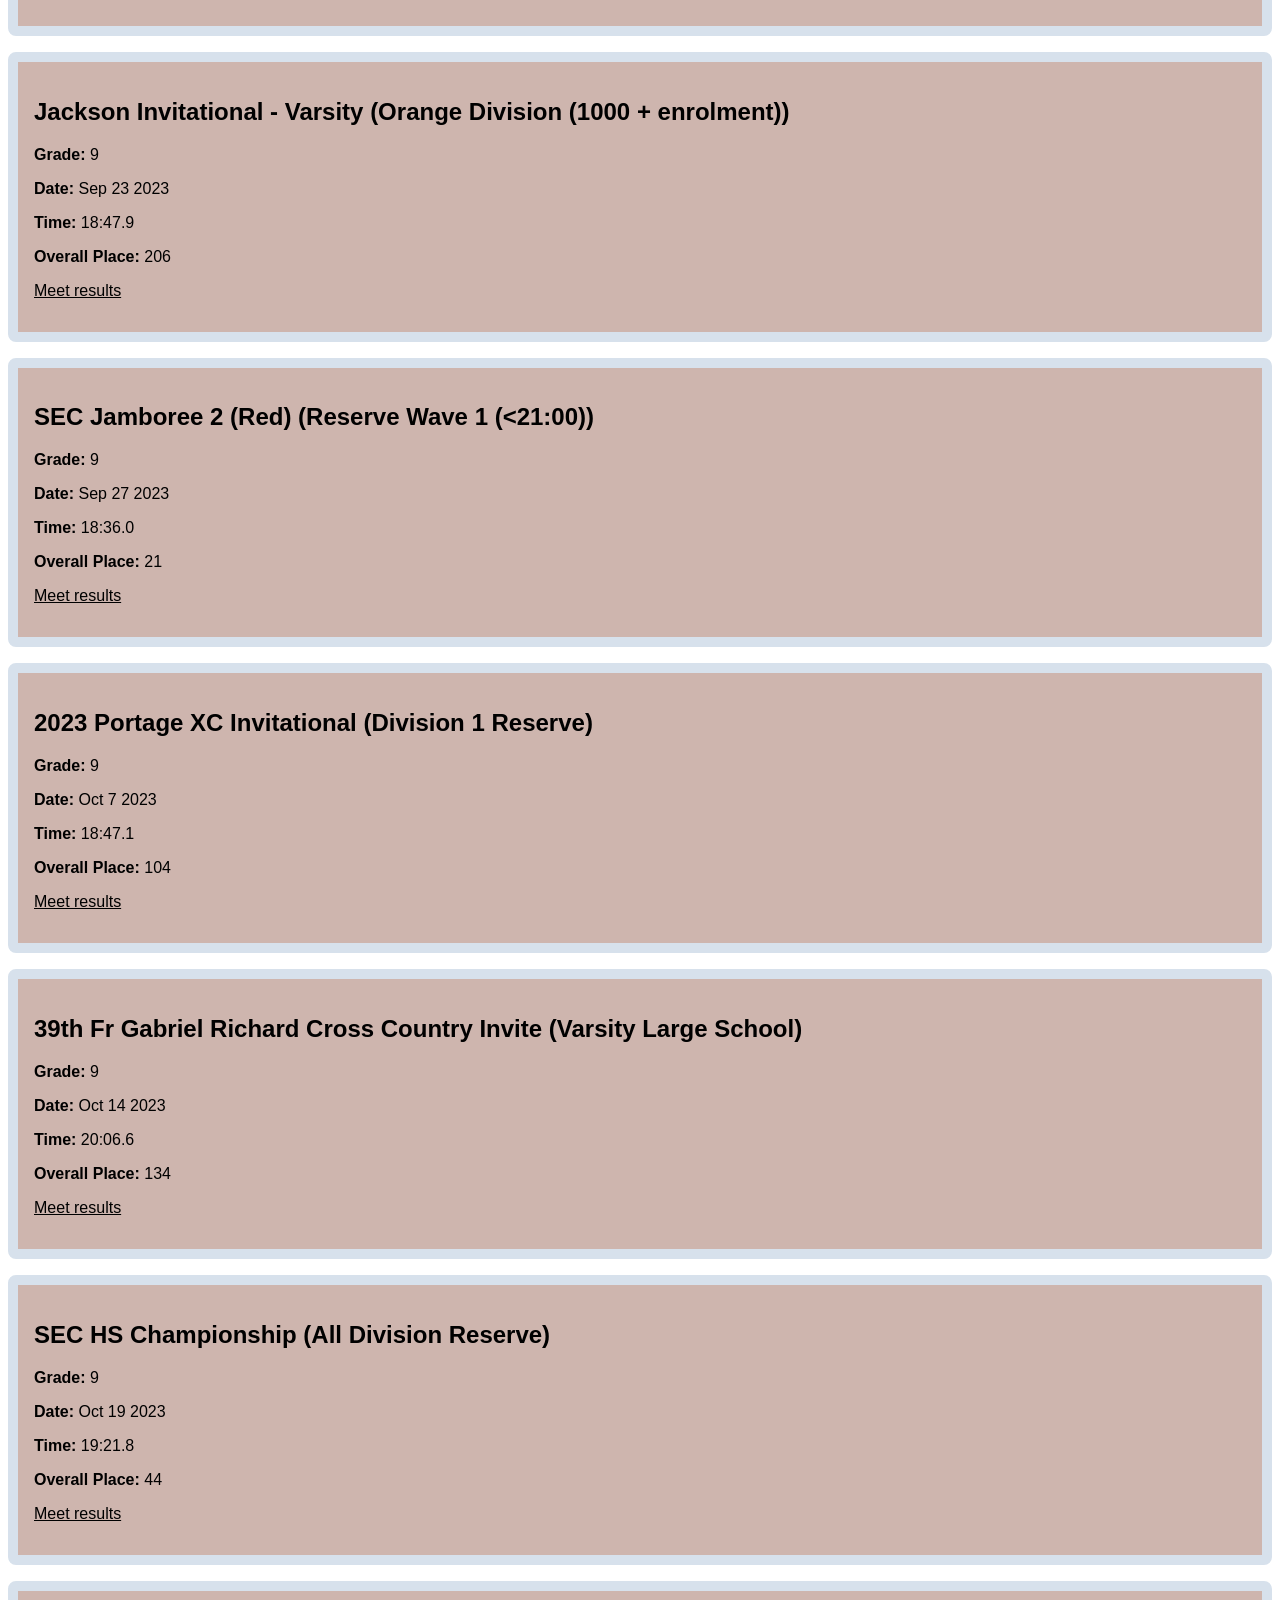
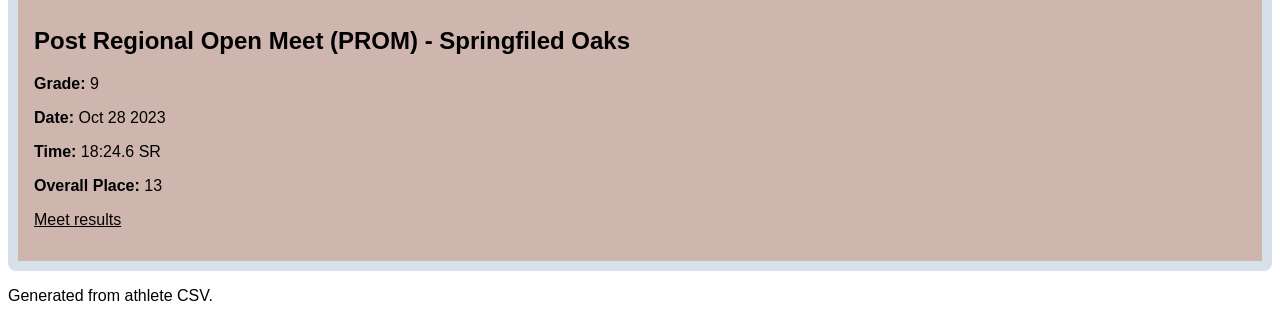
==== commit de3d7fb6: "klaslkfaklf" ====
--- a/combined.html
+++ b/combined.html
@@ -1,575 +1,608 @@
-<!DOCTYPE html>
-<html lang="en">
-<head>
-    <meta charset="UTF-8">
-    <meta name="viewport" content="width=device-width, initial-scale=1.0">
-    <link rel="stylesheet" href="css/reset.css">
-    <link rel="stylesheet" href="css/style.css">
-    <link rel="shortcut icon" href="" type="image/x-icon">
-    <title>Garrett Comer Race Results</title>
-</head>
-<body>
-
-    <header>
-        <h1>Garrett Comer</h1>
-        <h2>Huron High School</h2>
-        <nav><ol>
-            <li><a href="index.html">Home</a></li>
-            <li><a href="#2023">2023</a></li>
-            <li><a href="#2024">2024</a></li>
-            <li><a href="#2025">2025</a></li>
-        </ol></nav>
-    </header>
-
-    <main>
-
-        <section id="2025">
-
-            <h2>2025 Race Results</h2>
-
-            <div class="flip-card">
-                
-            
-                    <div class="flip-card-back">
-                        
-                        <img src="https://si339.github.io/ClientData/21615274/Lamplighter_2025.JPG" alt="Lamplighter Invitational photo" width="200">
-                    </div>
-                
-                    <div class="flip-card-front">
-                        <h2>Lamplighter Invitational</h2>
-                        <p><strong>Grade:</strong> 11</p>
-                        <p><strong>Date:</strong> Aug 15 2025</p>
-                        <p><strong>Time:</strong> 17:22.3</p>
-                        <p><strong>Overall Place:</strong> 35</p>
-                        <p><a href="https://www.athletic.net/CrossCountry/meet/247194/results/1007644">Meet results</a></p>
-                    </div>
-            
-                
-            </div>
-
-
-            <div class="flip-card">
-                
-            
-                    <div class="flip-card-back">
-                        
-                        <img src="https://si339.github.io/ClientData/21615274/2025AARC.jpg" alt="2nd Ann Arbor City Preview presented by AARC photo" width="200">
-                    </div>
-                
-                    <div class="flip-card-front">
-                        <h2>2nd Ann Arbor City Preview presented by AARC</h2>
-                        <p><strong>Grade:</strong> 11</p>
-                        <p><strong>Date:</strong> Aug 27 2025</p>
-                        <p><strong>Time:</strong> 17:40.1</p>
-                        <p><strong>Overall Place:</strong> 9</p>
-                        <p><a href="https://www.athletic.net/CrossCountry/meet/253860/results/1013715">Meet results</a></p>
-                    </div>
-            
-                
-            </div>
-
-
-            <div class="flip-card">
-                
-            
-                    <div class="flip-card-back">
-                        
-                        <img src="https://si339.github.io/ClientData/21615274/2025SEC_HSJamboree1.jpg" alt="SEC-HS Jamboree 1 (Red/White Varsity Boys) photo" width="200">
-                    </div>
-                
-                    <div class="flip-card-front">
-                        <h2>SEC-HS Jamboree 1 (Red/White Varsity Boys)</h2>
-                        <p><strong>Grade:</strong> 11</p>
-                        <p><strong>Date:</strong> Sep 9 2025</p>
-                        <p><strong>Time:</strong> 16:55.1</p>
-                        <p><strong>Overall Place:</strong> 22</p>
-                        <p><a href="https://www.athletic.net/CrossCountry/meet/255736/results/1016993">Meet results</a></p>
-                    </div>
-            
-                
-            </div>
-
-
-            <div class="flip-card">
-                
-            
-                    <div class="flip-card-back">
-                        
-                        <img src="https://si339.github.io/ClientData/21615274/202557thHolly-Duane.jpg" alt="57th Annual Holly-Duane Raffin Festival of Races (D1 Boys) photo" width="200">
-                    </div>
-                
-                    <div class="flip-card-front">
-                        <h2>57th Annual Holly-Duane Raffin Festival of Races (D1 Boys)</h2>
-                        <p><strong>Grade:</strong> 11</p>
-                        <p><strong>Date:</strong> Sep 13 2025</p>
-                        <p><strong>Time:</strong> 16:58.4</p>
-                        <p><strong>Overall Place:</strong> 28</p>
-                        <p><a href="https://www.athletic.net/CrossCountry/meet/254402/results/1015792">Meet results</a></p>
-                    </div>
-            
-                
-            </div>
-
-
-            <div class="flip-card">
-              
-            
-                <div class="flip-card-back">
-                  
-                  <p>No image available.</p>
-                </div>
-            
-                <div class="flip-card-front">
-                  <h2>Jackson Invitational (Orange Division (1000 + enrollment))</h2>
-                  <p><strong>Grade:</strong> 11</p>
-                  <p><strong>Date:</strong> Sep 20 2025</p>
-                  <p><strong>Time:</strong> 16:46.8</p>
-                  <p><strong>Overall Place:</strong> 81</p>
-                  <p><a href="https://www.athletic.net/CrossCountry/meet/253890/results/1013851">Meet results</a></p>
-                </div>
-            
-              
-            </div>
-
-
-            <div class="flip-card">
-              
-            
-                <div class="flip-card-back">
-                  
-                  <img src="https://si339.github.io/ClientData/21615274/2025SEC_HSJamboree2.jpg" alt="SEC-HS Jamboree 2 (Red) (Varsity Boys (Top 10)) photo" width="200">
-                </div>
-            
-                <div class="flip-card-front">
-                  <h2>SEC-HS Jamboree 2 (Red) (Varsity Boys (Top 10))</h2>
-                  <p><strong>Grade:</strong> 11</p>
-                  <p><strong>Date:</strong> Sep 25 2025</p>
-                  <p><strong>Time:</strong> 16:55.9</p>
-                  <p><strong>Overall Place:</strong> 23</p>
-                  <p><a href="https://www.athletic.net/CrossCountry/meet/255735/results/1016991">Meet results</a></p>
-                </div>
-            
-              
-            </div>
-
-
-            <div class="flip-card">
-              
-            
-                <div class="flip-card-back">
-                  
-                  <img src="https://si339.github.io/ClientData/21615274/2025DeWittXCInvitational.jpg" alt="DeWitt Cross Country Invitational (Boys Varsity Division 1 and 2) photo" width="200">
-                </div>
-            
-                <div class="flip-card-front">
-                  <h2>DeWitt Cross Country Invitational (Boys Varsity Division 1 and 2)</h2>
-                  <p><strong>Grade:</strong> 11</p>
-                  <p><strong>Date:</strong> Sep 27 2025</p>
-                  <p><strong>Time:</strong> 16:55.4</p>
-                  <p><strong>Overall Place:</strong> 19</p>
-                  <p><a href="https://www.athletic.net/CrossCountry/meet/253663/results/1013066">Meet results</a></p>
-                </div>
-            
-              
-            </div>
-
-
-            <div class="flip-card">
-              
-            
-                <div class="flip-card-back">
-                  
-                  <img src="https://si339.github.io/ClientData/21615274/2025PortageInvitational.jpg" alt="2025 Portage Invitational (Division 1) photo" width="200">
-                </div>
-            
-                <div class="flip-card-front">
-                  <h2>2025 Portage Invitational (Division 1)</h2>
-                  <p><strong>Grade:</strong> 11</p>
-                  <p><strong>Date:</strong> Oct 4 2025</p>
-                  <p><strong>Time:</strong> 16:49.8</p>
-                  <p><strong>Overall Place:</strong> 46</p>
-                  <p><a href="https://www.athletic.net/CrossCountry/meet/256643/results/1020256">Meet results</a></p>
-                </div>
-            
-              
-            </div>
-
-
-            <div class="flip-card">
-              
-            
-                <div class="flip-card-back">
-                  
-                  <img src="https://si339.github.io/ClientData/21615274/2025_20thRiverRatOpen.jpg" alt="20th River Rat Open / Regional Preview (All Boys) photo" width="200">
-                </div>
-            
-                <div class="flip-card-front">
-                  <h2>20th River Rat Open / Regional Preview (All Boys)</h2>
-                  <p><strong>Grade:</strong> 11</p>
-                  <p><strong>Date:</strong> Oct 10 2025</p>
-                  <p><strong>Time:</strong> 17:16.1</p>
-                  <p><strong>Overall Place:</strong> 20</p>
-                  <p><a href="https://www.athletic.net/CrossCountry/meet/253193/results/1010579">Meet results</a></p>
-                </div>
-            
-              
-            </div>
-
-
-            <div class="flip-card">
-              
-            
-                <div class="flip-card-back">
-                  
-                  <img src="https://si339.github.io/ClientData/21615274/2025_SEC-HSChampionship.jpg" alt="SEC-HS Championship (Varsity RED) photo" width="200">
-                </div>
-            
-                <div class="flip-card-front">
-                  <h2>SEC-HS Championship (Varsity RED)</h2>
-                  <p><strong>Grade:</strong> 11</p>
-                  <p><strong>Date:</strong> Oct 16 2025</p>
-                  <p><strong>Time:</strong> 17:00.5</p>
-                  <p><strong>Overall Place:</strong> 19</p>
-                  <p><a href="https://www.athletic.net/CrossCountry/meet/255733/results/1016980">Meet results</a></p>
-                </div>
-            
-              
-            </div>
-
-
-            <div class="flip-card">
-              
-            
-                <div class="flip-card-back">
-                  
-                  <p>No image available.</p>
-                </div>
-            
-                <div class="flip-card-front">
-                  <h2>MHSAA LP Region 04-01 @ DeWitt (C)</h2>
-                  <p><strong>Grade:</strong> 11</p>
-                  <p><strong>Date:</strong> Oct 24 2025</p>
-                  <p><strong>Time:</strong> 16:43.8 PR</p>
-                  <p><strong>Overall Place:</strong> 31</p>
-                  <p><a href="https://www.athletic.net/CrossCountry/meet/256172/results/1018459">Meet results</a></p>
-                </div>
-            
-              
-            </div>
-
-
-            <div class="flip-card">
-              
-            
-                <div class="flip-card-back">
-                  
-                  <p>No image available.</p>
-                </div>
-            
-                <div class="flip-card-front">
-                  <h2>MITCA Michigan Meet of Champions 2025 by HOKA (Boys Elite Open #2)</h2>
-                  <p><strong>Grade:</strong> 11</p>
-                  <p><strong>Date:</strong> Nov 8 2025</p>
-                  <p><strong>Time:</strong> 16:44.5</p>
-                  <p><strong>Overall Place:</strong> 52</p>
-                  <p><a href="https://www.athletic.net/CrossCountry/meet/260111/results/1032840">Meet results</a></p>
-                </div>
-            
-              
-            </div>
-
-        </section>
-
-        <section id="2024">
-            <h2>2024 Race Results</h2>
-            
-            <div class="flip-card">
-                
-            
-                    <div class="flip-card-back">
-                        
-                        <img src="https://si339.github.io/ClientData/21615274/2024EarlyBirdOpen.jpg" alt="37th Early Bird Open (HS Open 5K) photo" width="200">
-                    </div>
-                
-                    <div class="flip-card-front">
-                        <h2>37th Early Bird Open (HS Open 5K)</h2>
-                        <p><strong>Grade:</strong> 10</p>
-                        <p><strong>Date:</strong> Aug 29 2024</p>
-                        <p><strong>Time:</strong> 21:04.2</p>
-                        <p><strong>Overall Place:</strong> 160</p>
-                        <p><a href="https://www.athletic.net/CrossCountry/meet/235827/results/943367">Meet results</a></p>
-                    </div>
-            
-                
-            </div>
-        
-        
-            <div class="flip-card">
-                
-            
-                    <div class="flip-card-back">
-                        
-                        <p>No image available.</p>
-                    </div>
-                
-                    <div class="flip-card-front">
-                        <h2>2024 Portage Invitational</h2>
-                        <p><strong>Grade:</strong> 10</p>
-                        <p><strong>Date:</strong> Oct 5 2024</p>
-                        <p><strong>Time:</strong> 21:04.9</p>
-                        <p><strong>Overall Place:</strong> 318</p>
-                        <p><a href="https://www.athletic.net/CrossCountry/meet/237295/results/948796">Meet results</a></p>
-                    </div>
-            
-            </div>
-        
-        
-            <div class="flip-card">
-            
-                    <div class="flip-card-back">
-                        
-                        <img src="https://si339.github.io/ClientData/21615274/Garrett_RiverRat_2024.JPG" alt="19th River Rat Open photo" width="200">
-                    </div>
-                
-                    <div class="flip-card-front">
-                        <h2>19th River Rat Open</h2>
-                        <p><strong>Grade:</strong> 10</p>
-                        <p><strong>Date:</strong> Oct 11 2024</p>
-                        <p><strong>Time:</strong> 20:34.8</p>
-                        <p><strong>Overall Place:</strong> 99</p>
-                        <p><a href="https://www.athletic.net/CrossCountry/meet/235828/results/943371">Meet results</a></p>
-                    </div>
-            
-            </div>
-        
-        
-            <div class="flip-card">
-            
-                    <div class="flip-card-back">
-                        
-                        <img src="https://si339.github.io/ClientData/21615274/Garrett_SEC_2024.JPG" alt="SEC-HS Championship photo" width="200">
-                    </div>
-                
-                    <div class="flip-card-front">
-                        <h2>SEC-HS Championship</h2>
-                        <p><strong>Grade:</strong> 10</p>
-                        <p><strong>Date:</strong> Oct 17 2024</p>
-                        <p><strong>Time:</strong> 19:17.8</p>
-                        <p><strong>Overall Place:</strong> 49</p>
-                        <p><a href="https://www.athletic.net/CrossCountry/meet/238232/results/9520733">Meet results</a></p>
-                    </div>
-            
-            </div>
-        
-        
-            <div class="flip-card">
-            
-                    <div class="flip-card-back">
-                        
-                        <p>No image available.</p>
-                    </div>
-                
-                    <div class="flip-card-front">
-                        <h2>Region 4-1 &amp; 16-2 PROM Races</h2>
-                        <p><strong>Grade:</strong> 10</p>
-                        <p><strong>Date:</strong> Oct 26 2024</p>
-                        <p><strong>Time:</strong> 18:42.7 SR</p>
-                        <p><strong>Overall Place:</strong> 23</p>
-                        <p><a href="https://www.athletic.net/CrossCountry/meet/251112/results/999928">Meet results</a></p>
-                    </div>
-            
-            </div>
-        
-        </section>
-
-        <section id="2023">
-            <h2>2023 Race Results</h2>
-                
-            <div class="flip-card">
-            
-                <div class="flip-card-back">
-                  
-                  <img src="https://si339.github.io/ClientData/21615274/2023EarlyBirdOpen.jpg" alt="Early Bird Open (Open Men&#x27;s 5K) photo" width="200">
-                </div>
-            
-                <div class="flip-card-front">
-                  <h2>Early Bird Open (Open Men&#x27;s 5K)</h2>
-                  <p><strong>Grade:</strong> 9</p>
-                  <p><strong>Date:</strong> Aug 31 2023</p>
-                  <p><strong>Time:</strong> 19:45.4</p>
-                  <p><strong>Overall Place:</strong> 67</p>
-                  <p><a href="https://www.athletic.net/CrossCountry/meet/223660/results/894305">Meet results</a></p>
-                </div>
-            
-            </div>
-        
-        
-            <div class="flip-card">
-            
-                <div class="flip-card-back">
-                  
-                  <p>No image available.</p>
-                </div>
-            
-                <div class="flip-card-front">
-                  <h2>Bret Clements Bath Invitational (J.V.)</h2>
-                  <p><strong>Grade:</strong> 9</p>
-                  <p><strong>Date:</strong> Sep 9 2023</p>
-                  <p><strong>Time:</strong> 19:16.3</p>
-                  <p><strong>Overall Place:</strong> 23</p>
-                  <p><a href="https://www.athletic.net/CrossCountry/meet/221738/results/887403">Meet results</a></p>
-                </div>
-            
-            </div>
-        
-        
-            <div class="flip-card">
-            
-                <div class="flip-card-back">
-                  
-                  <img src="https://si339.github.io/ClientData/21615274/Garrett_SEC1_2023.jpg" alt="SEC-HS Jamboree 1 (Red/White Varsity Boys) photo" width="200">
-                </div>
-            
-                <div class="flip-card-front">
-                  <h2>SEC-HS Jamboree 1 (Red/White Varsity Boys)</h2>
-                  <p><strong>Grade:</strong> 9</p>
-                  <p><strong>Date:</strong> Sep 13 2023</p>
-                  <p><strong>Time:</strong> 19:22.2</p>
-                  <p><strong>Overall Place:</strong> 97</p>
-                  <p><a href="https://www.athletic.net/CrossCountry/meet/221764/results/887492">Meet results</a></p>
-                </div>
-            
-            </div>
-        
-        
-            <div class="flip-card">
-            
-                <div class="flip-card-back">
-                  
-                  <img src="https://si339.github.io/ClientData/21615274/Garrett_Jackson_2023.JPG" alt="Jackson Invitational - Varsity (Orange Division (1000 + enrolment)) photo" width="200">
-                </div>
-            
-                <div class="flip-card-front">
-                  <h2>Jackson Invitational - Varsity (Orange Division (1000 + enrolment))</h2>
-                  <p><strong>Grade:</strong> 9</p>
-                  <p><strong>Date:</strong> Sep 23 2023</p>
-                  <p><strong>Time:</strong> 18:47.9</p>
-                  <p><strong>Overall Place:</strong> 206</p>
-                  <p><a href="https://www.athletic.net/CrossCountry/meet/221802/results/887639">Meet results</a></p>
-                </div>
-            
-            </div>
-        
-        
-            <div class="flip-card">
-            
-                <div class="flip-card-back">
-                  
-                  <img src="https://si339.github.io/ClientData/21615274/Garrett_SEC2_2023.JPG" alt="SEC Jamboree 2 (Red) (Reserve Wave 1 (&lt;21:00)) photo" width="200">
-                </div>
-            
-                <div class="flip-card-front">
-                  <h2>SEC Jamboree 2 (Red) (Reserve Wave 1 (&lt;21:00))</h2>
-                  <p><strong>Grade:</strong> 9</p>
-                  <p><strong>Date:</strong> Sep 27 2023</p>
-                  <p><strong>Time:</strong> 18:36.0</p>
-                  <p><strong>Overall Place:</strong> 21</p>
-                  <p><a href="https://www.athletic.net/CrossCountry/meet/222702/results/890995">Meet results</a></p>
-                </div>
-            
-            </div>
-        
-        
-            <div class="flip-card">
-            
-                <div class="flip-card-back">
-              
-                  <p>No image available.</p>
-                </div>
-            
-                <div class="flip-card-front">
-                  <h2>2023 Portage XC Invitational (Division 1 Reserve)</h2>
-                  <p><strong>Grade:</strong> 9</p>
-                  <p><strong>Date:</strong> Oct 7 2023</p>
-                  <p><strong>Time:</strong> 18:47.1</p>
-                  <p><strong>Overall Place:</strong> 104</p>
-                  <p><a href="https://www.athletic.net/CrossCountry/meet/221793/results/887586">Meet results</a></p>
-                </div>
-            
-            </div>
-        
-        
-            <div class="flip-card">
-            
-                <div class="flip-card-back">
-                  
-                  <img src="https://si339.github.io/ClientData/21615274/Garrett_GabrielRichard2023.jpg" alt="39th Fr Gabriel Richard Cross Country Invite (Varsity Large School) photo" width="200">
-                </div>
-            
-                <div class="flip-card-front">
-                  <h2>39th Fr Gabriel Richard Cross Country Invite (Varsity Large School)</h2>
-                  <p><strong>Grade:</strong> 9</p>
-                  <p><strong>Date:</strong> Oct 14 2023</p>
-                  <p><strong>Time:</strong> 20:06.6</p>
-                  <p><strong>Overall Place:</strong> 134</p>
-                  <p><a href="https://www.athletic.net/CrossCountry/meet/221531/results/886426">Meet results</a></p>
-                </div>
-            
-            </div>
-        
-        
-            <div class="flip-card">
-            
-                <div class="flip-card-back">
-                  
-                  <img src="https://si339.github.io/ClientData/21615274/2023EarlyBirdOpen.jpg" alt="SEC HS Championship (All Division Reserve) photo" width="200">
-                </div>
-            
-                <div class="flip-card-front">
-                  <h2>SEC HS Championship (All Division Reserve)</h2>
-                  <p><strong>Grade:</strong> 9</p>
-                  <p><strong>Date:</strong> Oct 19 2023</p>
-                  <p><strong>Time:</strong> 19:21.8</p>
-                  <p><strong>Overall Place:</strong> 44</p>
-                  <p><a href="https://www.athletic.net/CrossCountry/meet/221762/results/887481">Meet results</a></p>
-                </div>
-            
-            </div>
-        
-        
-            <div class="flip-card">
-            
-                <div class="flip-card-back">
-                  
-                  <img src="https://si339.github.io/ClientData/21615274/2023EarlyBirdOpen.jpg" alt="Post Regional Open Meet (PROM) - Springfiled Oaks photo" width="200">
-                </div>
-            
-                <div class="flip-card-front">
-                  <h2>Post Regional Open Meet (PROM) - Springfiled Oaks</h2>
-                  <p><strong>Grade:</strong> 9</p>
-                  <p><strong>Date:</strong> Oct 28 2023</p>
-                  <p><strong>Time:</strong> 18:24.6 SR</p>
-                  <p><strong>Overall Place:</strong> 13</p>
-                  <p><a href="https://www.athletic.net/CrossCountry/meet/229906/results/916818">Meet results</a></p>
-                </div>
-            
-            </div>
-        </section>
-    </main>
-
-    <footer>
-      <p>Generated from athlete CSV.</p>
-    </footer>
-
-    <!--got backbone of this code online at some forum site i just closed, adds clicking functionality-->
-    <script> 
-      document.querySelectorAll('.flip-card').forEach(card => {
-        card.addEventListener('click', () => {
-          card.classList.toggle('flipped');
-        });
-      });
-    </script>
-
-</body>
-
-</html>
+<!DOCTYPE html>
+<html lang="en">
+<head>
+    <meta charset="UTF-8">
+    <meta name="viewport" content="width=device-width, initial-scale=1.0">
+    <link rel="stylesheet" href="css/reset.css">
+    <link rel="stylesheet" href="css/style.css">
+    <link rel="shortcut icon" href="" type="image/x-icon">
+    <title>Garrett Comer Race Results</title>
+</head>
+<body>
+
+    <header>
+        <h1>Garrett Comer</h1>
+        <h2>Huron High School</h2>
+        <!--code for dropdown button from W3 schools-->
+        <div class="dropdown">
+          <button onclick="myFunction()" class="dropbtn">Menu</button>
+          <div id="myDropdown" class="dropdown-content">
+            <a href="index.html">Home</a>
+            <a href="#2023">2023 Races</a>
+            <a href="#2024">2024 Races</a>
+            <a href="#2025">2025 Races</a>
+          </div>
+        </div> 
+    </header>
+
+    <main>
+        <button onclick="toggleContrast()">High Contrast</button>
+
+        <section id="2025">
+
+            <h2>2025 Race Results</h2>
+
+            <div class="flip-card">
+                
+            
+                    <div class="flip-card-back">
+                        
+                        <img src="https://si339.github.io/ClientData/21615274/Lamplighter_2025.JPG" alt="Lamplighter Invitational photo" width="200">
+                    </div>
+                
+                    <div class="flip-card-front">
+                        <h2>Lamplighter Invitational</h2>
+                        <p><strong>Grade:</strong> 11</p>
+                        <p><strong>Date:</strong> Aug 15 2025</p>
+                        <p><strong>Time:</strong> 17:22.3</p>
+                        <p><strong>Overall Place:</strong> 35</p>
+                        <p><a href="https://www.athletic.net/CrossCountry/meet/247194/results/1007644">Meet results</a></p>
+                    </div>
+            
+                
+            </div>
+
+
+            <div class="flip-card">
+                
+            
+                    <div class="flip-card-back">
+                        
+                        <img src="https://si339.github.io/ClientData/21615274/2025AARC.jpg" alt="2nd Ann Arbor City Preview presented by AARC photo" width="200">
+                    </div>
+                
+                    <div class="flip-card-front">
+                        <h2>2nd Ann Arbor City Preview presented by AARC</h2>
+                        <p><strong>Grade:</strong> 11</p>
+                        <p><strong>Date:</strong> Aug 27 2025</p>
+                        <p><strong>Time:</strong> 17:40.1</p>
+                        <p><strong>Overall Place:</strong> 9</p>
+                        <p><a href="https://www.athletic.net/CrossCountry/meet/253860/results/1013715">Meet results</a></p>
+                    </div>
+            
+                
+            </div>
+
+
+            <div class="flip-card">
+                
+            
+                    <div class="flip-card-back">
+                        
+                        <img src="https://si339.github.io/ClientData/21615274/2025SEC_HSJamboree1.jpg" alt="SEC-HS Jamboree 1 (Red/White Varsity Boys) photo" width="200">
+                    </div>
+                
+                    <div class="flip-card-front">
+                        <h2>SEC-HS Jamboree 1 (Red/White Varsity Boys)</h2>
+                        <p><strong>Grade:</strong> 11</p>
+                        <p><strong>Date:</strong> Sep 9 2025</p>
+                        <p><strong>Time:</strong> 16:55.1</p>
+                        <p><strong>Overall Place:</strong> 22</p>
+                        <p><a href="https://www.athletic.net/CrossCountry/meet/255736/results/1016993">Meet results</a></p>
+                    </div>
+            
+                
+            </div>
+
+
+            <div class="flip-card">
+                
+            
+                    <div class="flip-card-back">
+                        
+                        <img src="https://si339.github.io/ClientData/21615274/202557thHolly-Duane.jpg" alt="57th Annual Holly-Duane Raffin Festival of Races (D1 Boys) photo" width="200">
+                    </div>
+                
+                    <div class="flip-card-front">
+                        <h2>57th Annual Holly-Duane Raffin Festival of Races (D1 Boys)</h2>
+                        <p><strong>Grade:</strong> 11</p>
+                        <p><strong>Date:</strong> Sep 13 2025</p>
+                        <p><strong>Time:</strong> 16:58.4</p>
+                        <p><strong>Overall Place:</strong> 28</p>
+                        <p><a href="https://www.athletic.net/CrossCountry/meet/254402/results/1015792">Meet results</a></p>
+                    </div>
+            
+                
+            </div>
+
+
+            <div class="flip-card">
+              
+            
+                <div class="flip-card-back">
+                  
+                  <p>No image available.</p>
+                </div>
+            
+                <div class="flip-card-front">
+                  <h2>Jackson Invitational (Orange Division (1000 + enrollment))</h2>
+                  <p><strong>Grade:</strong> 11</p>
+                  <p><strong>Date:</strong> Sep 20 2025</p>
+                  <p><strong>Time:</strong> 16:46.8</p>
+                  <p><strong>Overall Place:</strong> 81</p>
+                  <p><a href="https://www.athletic.net/CrossCountry/meet/253890/results/1013851">Meet results</a></p>
+                </div>
+            
+              
+            </div>
+
+
+            <div class="flip-card">
+              
+            
+                <div class="flip-card-back">
+                  
+                  <img src="https://si339.github.io/ClientData/21615274/2025SEC_HSJamboree2.jpg" alt="SEC-HS Jamboree 2 (Red) (Varsity Boys (Top 10)) photo" width="200">
+                </div>
+            
+                <div class="flip-card-front">
+                  <h2>SEC-HS Jamboree 2 (Red) (Varsity Boys (Top 10))</h2>
+                  <p><strong>Grade:</strong> 11</p>
+                  <p><strong>Date:</strong> Sep 25 2025</p>
+                  <p><strong>Time:</strong> 16:55.9</p>
+                  <p><strong>Overall Place:</strong> 23</p>
+                  <p><a href="https://www.athletic.net/CrossCountry/meet/255735/results/1016991">Meet results</a></p>
+                </div>
+            
+              
+            </div>
+
+
+            <div class="flip-card">
+              
+            
+                <div class="flip-card-back">
+                  
+                  <img src="https://si339.github.io/ClientData/21615274/2025DeWittXCInvitational.jpg" alt="DeWitt Cross Country Invitational (Boys Varsity Division 1 and 2) photo" width="200">
+                </div>
+            
+                <div class="flip-card-front">
+                  <h2>DeWitt Cross Country Invitational (Boys Varsity Division 1 and 2)</h2>
+                  <p><strong>Grade:</strong> 11</p>
+                  <p><strong>Date:</strong> Sep 27 2025</p>
+                  <p><strong>Time:</strong> 16:55.4</p>
+                  <p><strong>Overall Place:</strong> 19</p>
+                  <p><a href="https://www.athletic.net/CrossCountry/meet/253663/results/1013066">Meet results</a></p>
+                </div>
+            
+              
+            </div>
+
+
+            <div class="flip-card">
+              
+            
+                <div class="flip-card-back">
+                  
+                  <img src="https://si339.github.io/ClientData/21615274/2025PortageInvitational.jpg" alt="2025 Portage Invitational (Division 1) photo" width="200">
+                </div>
+            
+                <div class="flip-card-front">
+                  <h2>2025 Portage Invitational (Division 1)</h2>
+                  <p><strong>Grade:</strong> 11</p>
+                  <p><strong>Date:</strong> Oct 4 2025</p>
+                  <p><strong>Time:</strong> 16:49.8</p>
+                  <p><strong>Overall Place:</strong> 46</p>
+                  <p><a href="https://www.athletic.net/CrossCountry/meet/256643/results/1020256">Meet results</a></p>
+                </div>
+            
+              
+            </div>
+
+
+            <div class="flip-card">
+              
+            
+                <div class="flip-card-back">
+                  
+                  <img src="https://si339.github.io/ClientData/21615274/2025_20thRiverRatOpen.jpg" alt="20th River Rat Open / Regional Preview (All Boys) photo" width="200">
+                </div>
+            
+                <div class="flip-card-front">
+                  <h2>20th River Rat Open / Regional Preview (All Boys)</h2>
+                  <p><strong>Grade:</strong> 11</p>
+                  <p><strong>Date:</strong> Oct 10 2025</p>
+                  <p><strong>Time:</strong> 17:16.1</p>
+                  <p><strong>Overall Place:</strong> 20</p>
+                  <p><a href="https://www.athletic.net/CrossCountry/meet/253193/results/1010579">Meet results</a></p>
+                </div>
+            
+              
+            </div>
+
+
+            <div class="flip-card">
+              
+            
+                <div class="flip-card-back">
+                  
+                  <img src="https://si339.github.io/ClientData/21615274/2025_SEC-HSChampionship.jpg" alt="SEC-HS Championship (Varsity RED) photo" width="200">
+                </div>
+            
+                <div class="flip-card-front">
+                  <h2>SEC-HS Championship (Varsity RED)</h2>
+                  <p><strong>Grade:</strong> 11</p>
+                  <p><strong>Date:</strong> Oct 16 2025</p>
+                  <p><strong>Time:</strong> 17:00.5</p>
+                  <p><strong>Overall Place:</strong> 19</p>
+                  <p><a href="https://www.athletic.net/CrossCountry/meet/255733/results/1016980">Meet results</a></p>
+                </div>
+            
+              
+            </div>
+
+
+            <div class="flip-card">
+              
+            
+                <div class="flip-card-back">
+                  
+                  <p>No image available.</p>
+                </div>
+            
+                <div class="flip-card-front">
+                  <h2>MHSAA LP Region 04-01 @ DeWitt (C)</h2>
+                  <p><strong>Grade:</strong> 11</p>
+                  <p><strong>Date:</strong> Oct 24 2025</p>
+                  <p><strong>Time:</strong> 16:43.8 PR</p>
+                  <p><strong>Overall Place:</strong> 31</p>
+                  <p><a href="https://www.athletic.net/CrossCountry/meet/256172/results/1018459">Meet results</a></p>
+                </div>
+            
+              
+            </div>
+
+
+            <div class="flip-card">
+              
+            
+                <div class="flip-card-back">
+                  
+                  <p>No image available.</p>
+                </div>
+            
+                <div class="flip-card-front">
+                  <h2>MITCA Michigan Meet of Champions 2025 by HOKA (Boys Elite Open #2)</h2>
+                  <p><strong>Grade:</strong> 11</p>
+                  <p><strong>Date:</strong> Nov 8 2025</p>
+                  <p><strong>Time:</strong> 16:44.5</p>
+                  <p><strong>Overall Place:</strong> 52</p>
+                  <p><a href="https://www.athletic.net/CrossCountry/meet/260111/results/1032840">Meet results</a></p>
+                </div>
+            
+              
+            </div>
+
+        </section>
+
+        <section id="2024">
+            <h2>2024 Race Results</h2>
+            
+            <div class="flip-card">
+                
+            
+                    <div class="flip-card-back">
+                        
+                        <img src="https://si339.github.io/ClientData/21615274/2024EarlyBirdOpen.jpg" alt="37th Early Bird Open (HS Open 5K) photo" width="200">
+                    </div>
+                
+                    <div class="flip-card-front">
+                        <h2>37th Early Bird Open (HS Open 5K)</h2>
+                        <p><strong>Grade:</strong> 10</p>
+                        <p><strong>Date:</strong> Aug 29 2024</p>
+                        <p><strong>Time:</strong> 21:04.2</p>
+                        <p><strong>Overall Place:</strong> 160</p>
+                        <p><a href="https://www.athletic.net/CrossCountry/meet/235827/results/943367">Meet results</a></p>
+                    </div>
+            
+                
+            </div>
+        
+        
+            <div class="flip-card">
+                
+            
+                    <div class="flip-card-back">
+                        
+                        <p>No image available.</p>
+                    </div>
+                
+                    <div class="flip-card-front">
+                        <h2>2024 Portage Invitational</h2>
+                        <p><strong>Grade:</strong> 10</p>
+                        <p><strong>Date:</strong> Oct 5 2024</p>
+                        <p><strong>Time:</strong> 21:04.9</p>
+                        <p><strong>Overall Place:</strong> 318</p>
+                        <p><a href="https://www.athletic.net/CrossCountry/meet/237295/results/948796">Meet results</a></p>
+                    </div>
+            
+            </div>
+        
+        
+            <div class="flip-card">
+            
+                    <div class="flip-card-back">
+                        
+                        <img src="https://si339.github.io/ClientData/21615274/Garrett_RiverRat_2024.JPG" alt="19th River Rat Open photo" width="200">
+                    </div>
+                
+                    <div class="flip-card-front">
+                        <h2>19th River Rat Open</h2>
+                        <p><strong>Grade:</strong> 10</p>
+                        <p><strong>Date:</strong> Oct 11 2024</p>
+                        <p><strong>Time:</strong> 20:34.8</p>
+                        <p><strong>Overall Place:</strong> 99</p>
+                        <p><a href="https://www.athletic.net/CrossCountry/meet/235828/results/943371">Meet results</a></p>
+                    </div>
+            
+            </div>
+        
+        
+            <div class="flip-card">
+            
+                    <div class="flip-card-back">
+                        
+                        <img src="https://si339.github.io/ClientData/21615274/Garrett_SEC_2024.JPG" alt="SEC-HS Championship photo" width="200">
+                    </div>
+                
+                    <div class="flip-card-front">
+                        <h2>SEC-HS Championship</h2>
+                        <p><strong>Grade:</strong> 10</p>
+                        <p><strong>Date:</strong> Oct 17 2024</p>
+                        <p><strong>Time:</strong> 19:17.8</p>
+                        <p><strong>Overall Place:</strong> 49</p>
+                        <p><a href="https://www.athletic.net/CrossCountry/meet/238232/results/9520733">Meet results</a></p>
+                    </div>
+            
+            </div>
+        
+        
+            <div class="flip-card">
+            
+                    <div class="flip-card-back">
+                        
+                        <p>No image available.</p>
+                    </div>
+                
+                    <div class="flip-card-front">
+                        <h2>Region 4-1 &amp; 16-2 PROM Races</h2>
+                        <p><strong>Grade:</strong> 10</p>
+                        <p><strong>Date:</strong> Oct 26 2024</p>
+                        <p><strong>Time:</strong> 18:42.7 SR</p>
+                        <p><strong>Overall Place:</strong> 23</p>
+                        <p><a href="https://www.athletic.net/CrossCountry/meet/251112/results/999928">Meet results</a></p>
+                    </div>
+            
+            </div>
+        
+        </section>
+
+        <section id="2023">
+            <h2>2023 Race Results</h2>
+                
+            <div class="flip-card">
+            
+                <div class="flip-card-back">
+                  
+                  <img src="https://si339.github.io/ClientData/21615274/2023EarlyBirdOpen.jpg" alt="Early Bird Open (Open Men&#x27;s 5K) photo" width="200">
+                </div>
+            
+                <div class="flip-card-front">
+                  <h2>Early Bird Open (Open Men&#x27;s 5K)</h2>
+                  <p><strong>Grade:</strong> 9</p>
+                  <p><strong>Date:</strong> Aug 31 2023</p>
+                  <p><strong>Time:</strong> 19:45.4</p>
+                  <p><strong>Overall Place:</strong> 67</p>
+                  <p><a href="https://www.athletic.net/CrossCountry/meet/223660/results/894305">Meet results</a></p>
+                </div>
+            
+            </div>
+        
+        
+            <div class="flip-card">
+            
+                <div class="flip-card-back">
+                  
+                  <p>No image available.</p>
+                </div>
+            
+                <div class="flip-card-front">
+                  <h2>Bret Clements Bath Invitational (J.V.)</h2>
+                  <p><strong>Grade:</strong> 9</p>
+                  <p><strong>Date:</strong> Sep 9 2023</p>
+                  <p><strong>Time:</strong> 19:16.3</p>
+                  <p><strong>Overall Place:</strong> 23</p>
+                  <p><a href="https://www.athletic.net/CrossCountry/meet/221738/results/887403">Meet results</a></p>
+                </div>
+            
+            </div>
+        
+        
+            <div class="flip-card">
+            
+                <div class="flip-card-back">
+                  
+                  <img src="https://si339.github.io/ClientData/21615274/Garrett_SEC1_2023.jpg" alt="SEC-HS Jamboree 1 (Red/White Varsity Boys) photo" width="200">
+                </div>
+            
+                <div class="flip-card-front">
+                  <h2>SEC-HS Jamboree 1 (Red/White Varsity Boys)</h2>
+                  <p><strong>Grade:</strong> 9</p>
+                  <p><strong>Date:</strong> Sep 13 2023</p>
+                  <p><strong>Time:</strong> 19:22.2</p>
+                  <p><strong>Overall Place:</strong> 97</p>
+                  <p><a href="https://www.athletic.net/CrossCountry/meet/221764/results/887492">Meet results</a></p>
+                </div>
+            
+            </div>
+        
+        
+            <div class="flip-card">
+            
+                <div class="flip-card-back">
+                  
+                  <img src="https://si339.github.io/ClientData/21615274/Garrett_Jackson_2023.JPG" alt="Jackson Invitational - Varsity (Orange Division (1000 + enrolment)) photo" width="200">
+                </div>
+            
+                <div class="flip-card-front">
+                  <h2>Jackson Invitational - Varsity (Orange Division (1000 + enrolment))</h2>
+                  <p><strong>Grade:</strong> 9</p>
+                  <p><strong>Date:</strong> Sep 23 2023</p>
+                  <p><strong>Time:</strong> 18:47.9</p>
+                  <p><strong>Overall Place:</strong> 206</p>
+                  <p><a href="https://www.athletic.net/CrossCountry/meet/221802/results/887639">Meet results</a></p>
+                </div>
+            
+            </div>
+        
+        
+            <div class="flip-card">
+            
+                <div class="flip-card-back">
+                  
+                  <img src="https://si339.github.io/ClientData/21615274/Garrett_SEC2_2023.JPG" alt="SEC Jamboree 2 (Red) (Reserve Wave 1 (&lt;21:00)) photo" width="200">
+                </div>
+            
+                <div class="flip-card-front">
+                  <h2>SEC Jamboree 2 (Red) (Reserve Wave 1 (&lt;21:00))</h2>
+                  <p><strong>Grade:</strong> 9</p>
+                  <p><strong>Date:</strong> Sep 27 2023</p>
+                  <p><strong>Time:</strong> 18:36.0</p>
+                  <p><strong>Overall Place:</strong> 21</p>
+                  <p><a href="https://www.athletic.net/CrossCountry/meet/222702/results/890995">Meet results</a></p>
+                </div>
+            
+            </div>
+        
+        
+            <div class="flip-card">
+            
+                <div class="flip-card-back">
+              
+                  <p>No image available.</p>
+                </div>
+            
+                <div class="flip-card-front">
+                  <h2>2023 Portage XC Invitational (Division 1 Reserve)</h2>
+                  <p><strong>Grade:</strong> 9</p>
+                  <p><strong>Date:</strong> Oct 7 2023</p>
+                  <p><strong>Time:</strong> 18:47.1</p>
+                  <p><strong>Overall Place:</strong> 104</p>
+                  <p><a href="https://www.athletic.net/CrossCountry/meet/221793/results/887586">Meet results</a></p>
+                </div>
+            
+            </div>
+        
+        
+            <div class="flip-card">
+            
+                <div class="flip-card-back">
+                  
+                  <img src="https://si339.github.io/ClientData/21615274/Garrett_GabrielRichard2023.jpg" alt="39th Fr Gabriel Richard Cross Country Invite (Varsity Large School) photo" width="200">
+                </div>
+            
+                <div class="flip-card-front">
+                  <h2>39th Fr Gabriel Richard Cross Country Invite (Varsity Large School)</h2>
+                  <p><strong>Grade:</strong> 9</p>
+                  <p><strong>Date:</strong> Oct 14 2023</p>
+                  <p><strong>Time:</strong> 20:06.6</p>
+                  <p><strong>Overall Place:</strong> 134</p>
+                  <p><a href="https://www.athletic.net/CrossCountry/meet/221531/results/886426">Meet results</a></p>
+                </div>
+            
+            </div>
+        
+        
+            <div class="flip-card">
+            
+                <div class="flip-card-back">
+                  
+                  <img src="https://si339.github.io/ClientData/21615274/2023EarlyBirdOpen.jpg" alt="SEC HS Championship (All Division Reserve) photo" width="200">
+                </div>
+            
+                <div class="flip-card-front">
+                  <h2>SEC HS Championship (All Division Reserve)</h2>
+                  <p><strong>Grade:</strong> 9</p>
+                  <p><strong>Date:</strong> Oct 19 2023</p>
+                  <p><strong>Time:</strong> 19:21.8</p>
+                  <p><strong>Overall Place:</strong> 44</p>
+                  <p><a href="https://www.athletic.net/CrossCountry/meet/221762/results/887481">Meet results</a></p>
+                </div>
+            
+            </div>
+        
+        
+            <div class="flip-card">
+            
+                <div class="flip-card-back">
+                  
+                  <img src="https://si339.github.io/ClientData/21615274/2023EarlyBirdOpen.jpg" alt="Post Regional Open Meet (PROM) - Springfiled Oaks photo" width="200">
+                </div>
+            
+                <div class="flip-card-front">
+                  <h2>Post Regional Open Meet (PROM) - Springfiled Oaks</h2>
+                  <p><strong>Grade:</strong> 9</p>
+                  <p><strong>Date:</strong> Oct 28 2023</p>
+                  <p><strong>Time:</strong> 18:24.6 SR</p>
+                  <p><strong>Overall Place:</strong> 13</p>
+                  <p><a href="https://www.athletic.net/CrossCountry/meet/229906/results/916818">Meet results</a></p>
+                </div>
+            
+            </div>
+        </section>
+    </main>
+
+    <footer>
+      <p>Generated from athlete CSV.</p>
+    </footer>
+
+    
+    <script> 
+      /* got backbone of this code online at some forum site i just closed, adds clicking functionality */ 
+      /* does the action of triggering card when clicked*/
+      document.querySelectorAll('.flip-card').forEach(card => {
+        card.addEventListener('click', () => {
+          card.classList.toggle('flipped');
+        });
+      });
+
+      /* dropdown JS from W3 schools */
+      /* When the user clicks on the button,
+      toggle between hiding and showing the dropdown content */
+      function myFunction() {
+        document.getElementById("myDropdown").classList.toggle("show");
+      }
+
+      // Close the dropdown menu if the user clicks outside of it
+      window.onclick = function(event) {
+        if (!event.target.matches('.dropbtn')) {
+          var dropdowns = document.getElementsByClassName("dropdown-content");
+          var i;
+          for (i = 0; i < dropdowns.length; i++) {
+            var openDropdown = dropdowns[i];
+            if (openDropdown.classList.contains('show')) {
+              openDropdown.classList.remove('show');
+            }
+          }
+        }
+      } 
+
+      /*high contrast button functionality*/
+      function toggleContrast() {
+        document.body.classList.toggle("high-contrast");
+      }
+    </script>
+
+</body>
+
+</html>
--- a/css/style.css
+++ b/css/style.css
@@ -1,121 +1,231 @@
-:root { /* found out how to set variables from https://www.geeksforgeeks.org/css/css-variables/*/
-
-  /* page colors */
-  --bg-color: #0C2C49;
-  --text-color: #ffffff;
-
-  /* card colors */
-  --card-border: #ACBAC8;
-
-  /* This is Garrett's hs, Ann Arbor Skyline's color. Checked on WEBAIM  */
-  /* ALl accompanying colors generated with https://venngage.com/tools/accessible-color-palette-generator*/
-  --card-front-bg: #1b4f6f;
-
-  --card-front-text: #ffffff;
-  --card-back-bg: #1b4f6f;
-
-  /* header */
-  --header-bg: #8194A6;
-} 
-
-/*kjldafkljajkflakljf*/
-
-
-
-/*--------------------------------------------------------------------------------------------------------------------------------------*/
-/*All of this card styling code is based off of W3 school's interactive card tutorial*/
-
-body {
-  background-color: var(--bg-color);
-  color: var(--text-color)
-}
-
-header {
-  background-color: var(--header-bg);
-}
-
-.flip-card {
-  width: 100%;/* fills grid column */
-
-  border: 10px solid var(--card-border);
-  border-radius: 8px;
-  margin-bottom: 1rem;
-  overflow: hidden;
-  transition: all 0.3s ease;
-  cursor: pointer;
-}
-
-.flip-card-front,
-.flip-card-back {
-  box-sizing: border-box; 
-}
-
-.flip-card-front {
-  background-color: var(--card-front-bg);
-  color: var(--card-front-text);
-  padding: 1rem;
-}
-
-.flip-card-back {
-  background-color: var(--card-back-bg); 
-  padding: 0 1rem;
-
-  /*Sets initial max height which gets transformed when clicked on*/
-  max-height: 0;
-  overflow:hidden;
-
-  /*this is the animation which smooths the switch from not being visible*/
-  transition: max-height 0.5s ease, padding 0.3s ease;
-}
-
-.flip-card-back img {
-  width: 100%; 
-  height: auto;
-  display: block;
-}
-
-.flip-card.flipped .flip-card-back {
-  /*arbitrary high val needed to change max-height so that card heights scale appropriately to flips*/
-  max-height: 1000px;
-  padding: 1rem;
-}
-
-#2025, #2024, #2023 {
-  display: grid;
-  grid-template-columns: auto; /*note to self this is going to change with breakpts set for other views*/
-  gap: 1.5rem;
-}
-
-/*------------------------------------------------------------------------------------------------------------------------*/
-* {
-  font-family:'Segoe UI', Tahoma, Geneva, Verdana, sans-serif
-}
-
-header {
-  display:grid;
-  /*making rows for each, specifying sizes resulted in items looking a bit weirdly spaced*/
-  grid-template-columns: auto auto; 
-  grid-template-rows: auto auto;
-
-  align-items: center;
-  /*from a bit of playing around this felt like it looked the best while not being absolute size*/
-  padding: 1rem; 
-}
-
-header h1 {
-    grid-column: 1;
-    grid-row: 1;
-    margin: 0;
-}
-
-header h2 {
-    grid-column: 1;
-    grid-row: 2;
-    margin: 0;
-}
-
-header nav {
-    grid-column: 2;
-    grid-row: 2;
-    justify-self: end; /* pushes nav to right side */
-}+@media(prefers-color-scheme: dark){ /* found out how to set variables from https://www.geeksforgeeks.org/css/css-variables/*/
+  :root{
+      /*colours are automatically fairly dark*/
+    /* page colors */
+    --bg-color: #0C2C49;
+    --text-color: #ffffff;
+
+    /* card colors */
+    --card-border: #ACBAC8;
+
+    /* This is Garrett's hs, Ann Arbor Skyline's color. Checked on WEBAIM  */
+    /* ALl accompanying colors generated with https://venngage.com/tools/accessible-color-palette-generator*/
+    --card-front-bg: #1b4f6f;
+
+    --card-front-text: #ffffff;
+    --card-back-bg: #1b4f6f;
+
+    /* header */
+    --header-bg: #8194A6;
+    --dropdown-menu-color: #000000;
+    --dropdown-text-color: #ffffff;
+    --dropdown-btn-color: #133D5C;
+  }
+}
+
+@media(prefers-color-scheme: light){
+  :root{
+    /* page colors */
+    --bg-color: #ffffff;
+    --text-color: #000000;
+    
+    /* card colors */
+    --card-border: #D7E1EC;
+    
+    /* ALl accompanying colors generated with https://venngage.com/tools/accessible-color-palette-generator*/
+    --card-front-bg: #CEB5AE;
+    
+    --card-front-text: #000000;
+    --card-back-bg: #CEB5AE;
+    
+    /* header */
+    --header-bg: #AF8E83;
+    --dropdown-menu-color: #D7E1EC;
+    --dropdown-text-color: #000000;
+    --dropdown-btn-color: #ffffff;
+  }
+}
+
+/*high-contrast mode*/
+@media (prefers-contrast: more) {
+  :root {
+    --bg-color: #000000;
+    --text-color: #ffffff;
+    --card-border: #ffffff;
+    --card-front-bg: #000000;
+    --card-back-bg: #000000;
+    --header-bg: #000000;
+    --dropdown-menu-color: #ffffff;
+    --dropdown-text-color: #000000;
+    --dropdown-btn-color: #ffffff;
+  }
+}
+
+/*manual toggle in case auto-high contrast doesn't work*/
+.high-contrast {
+  --bg-color: #000000;
+  --text-color: #ffffff;
+  --card-border: #ffffff;
+  --card-front-bg: #000000;
+  --card-back-bg: #000000;
+  --header-bg: #000000;
+  --dropdown-menu-color: #ffffff;
+  --dropdown-text-color: #000000;
+  --dropdown-btn-color: #ffffff;
+}
+
+/*eliminates any and all animations for reduced motion pref
+don't currently have any animation besides transition but just in case I
+add them later and forgot to include them now*/
+@media (prefers-reduced-motion: reduce) {
+  * {
+    animation: none !important;
+    transition: none !important;
+    scroll-behavior: auto !important;
+  }
+}
+
+/*--------------------------------------------------------------------------------------------------------------------------------------*/
+/*All of this card styling code is based off of W3 school's interactive card tutorial*/
+
+body {
+  background-color: var(--bg-color);
+  color: var(--text-color)
+}
+
+header {
+  background-color: var(--header-bg);
+}
+
+.flip-card {
+  /*had an issue of border overflow until figured out this hadn't been applied*/
+  box-sizing: border-box;
+
+  width: 100%;/* fills grid column */
+  border: 10px solid var(--card-border);
+  border-radius: 8px;
+  margin-bottom: 1rem;
+  overflow: hidden;
+  transition: all 0.3s ease;
+  cursor: pointer;
+}
+
+.flip-card-front,
+.flip-card-back {
+  box-sizing: border-box; 
+}
+
+.flip-card-front {
+  background-color: var(--card-front-bg);
+  color: var(--card-front-text);
+  padding: 1rem;
+}
+
+.flip-card-back {
+  background-color: var(--card-back-bg); 
+  padding: 0 1rem;
+
+  /*Sets initial max height which gets transformed when clicked on*/
+  max-height: 0;
+  overflow:hidden;
+
+  /*this is the animation which smooths the switch from not being visible*/
+  transition: max-height 0.5s ease, padding 0.3s ease;
+}
+
+.flip-card-back img {
+  width: 100%; 
+  height: auto;
+  display: block;
+}
+
+.flip-card.flipped .flip-card-back {
+  /*arbitrary high val needed to change max-height so that card heights scale appropriately to flips*/
+  max-height: 1000px;
+  padding: 1rem;
+}
+
+#2025, #2024, #2023 {
+  display: grid;
+  grid-template-columns: auto; /*note to self this is going to change with breakpts set for other views*/
+  gap: 1.5rem;
+}
+
+/*------------------------------------------------------------------------------------------------------------------------*/
+* {
+  font-family:'Segoe UI', Tahoma, Verdana, sans-serif
+}
+
+a{
+  color:var(--text-color);
+}
+
+header {
+  display:grid;
+  /*making rows for each, specifying sizes resulted in items looking a bit weirdly spaced*/
+  grid-template-columns: auto auto; 
+  grid-template-rows: auto auto;
+
+  align-items: center;
+  /*from a bit of playing around this felt like it looked the best while not being absolute size*/
+  padding: 1rem; 
+  gap: 1rem;
+}
+
+/*Garrett's name lies comfortably horizontally so it doesn't read as
+being continuous with his high school*/
+header h1 {
+    grid-column: 1 / 3;
+    grid-row: 1 ;
+    margin: 0;
+}
+
+header h2 {
+    grid-column: 1;
+    grid-row: 2;
+    margin: 0;
+}
+
+header .dropdown {
+    grid-column: 2;
+    grid-row: 2;
+    justify-self: end; /* pushes dropdown to right side */
+}
+
+/*--------------------------------------------------------------------------------------------------------------------------------*/
+/* Dropdown menu stuff from https://www.w3schools.com/howto/howto_js_dropdown.asp */
+
+ /* Dropdown Button */
+.dropbtn {
+  background-color: var(--dropdown-btn-color);
+  color: var(--dropdown-text-color);
+  padding: 1em;
+  font-size: 1em;
+  border: none;
+  cursor: pointer;
+}
+
+/* The container <div> - needed to position the dropdown content */
+.dropdown {
+  position: relative;
+  display: inline-block;
+}
+
+/* Dropdown Content (Hidden by Default) */
+.dropdown-content {
+  display: none;
+  position: absolute;
+  background-color: var(--dropdown-menu-color);
+  z-index: 1;
+}
+
+/* Links inside the dropdown */
+.dropdown-content a {
+  color: var(--dropdown-text-color);
+  padding: 1em 1.2em;
+  text-decoration: none;
+  display: block;
+}
+
+/* Show the dropdown menu (use JS to add this class to the .dropdown-content container when the user clicks on the dropdown button) */
+.show {display:block;} 
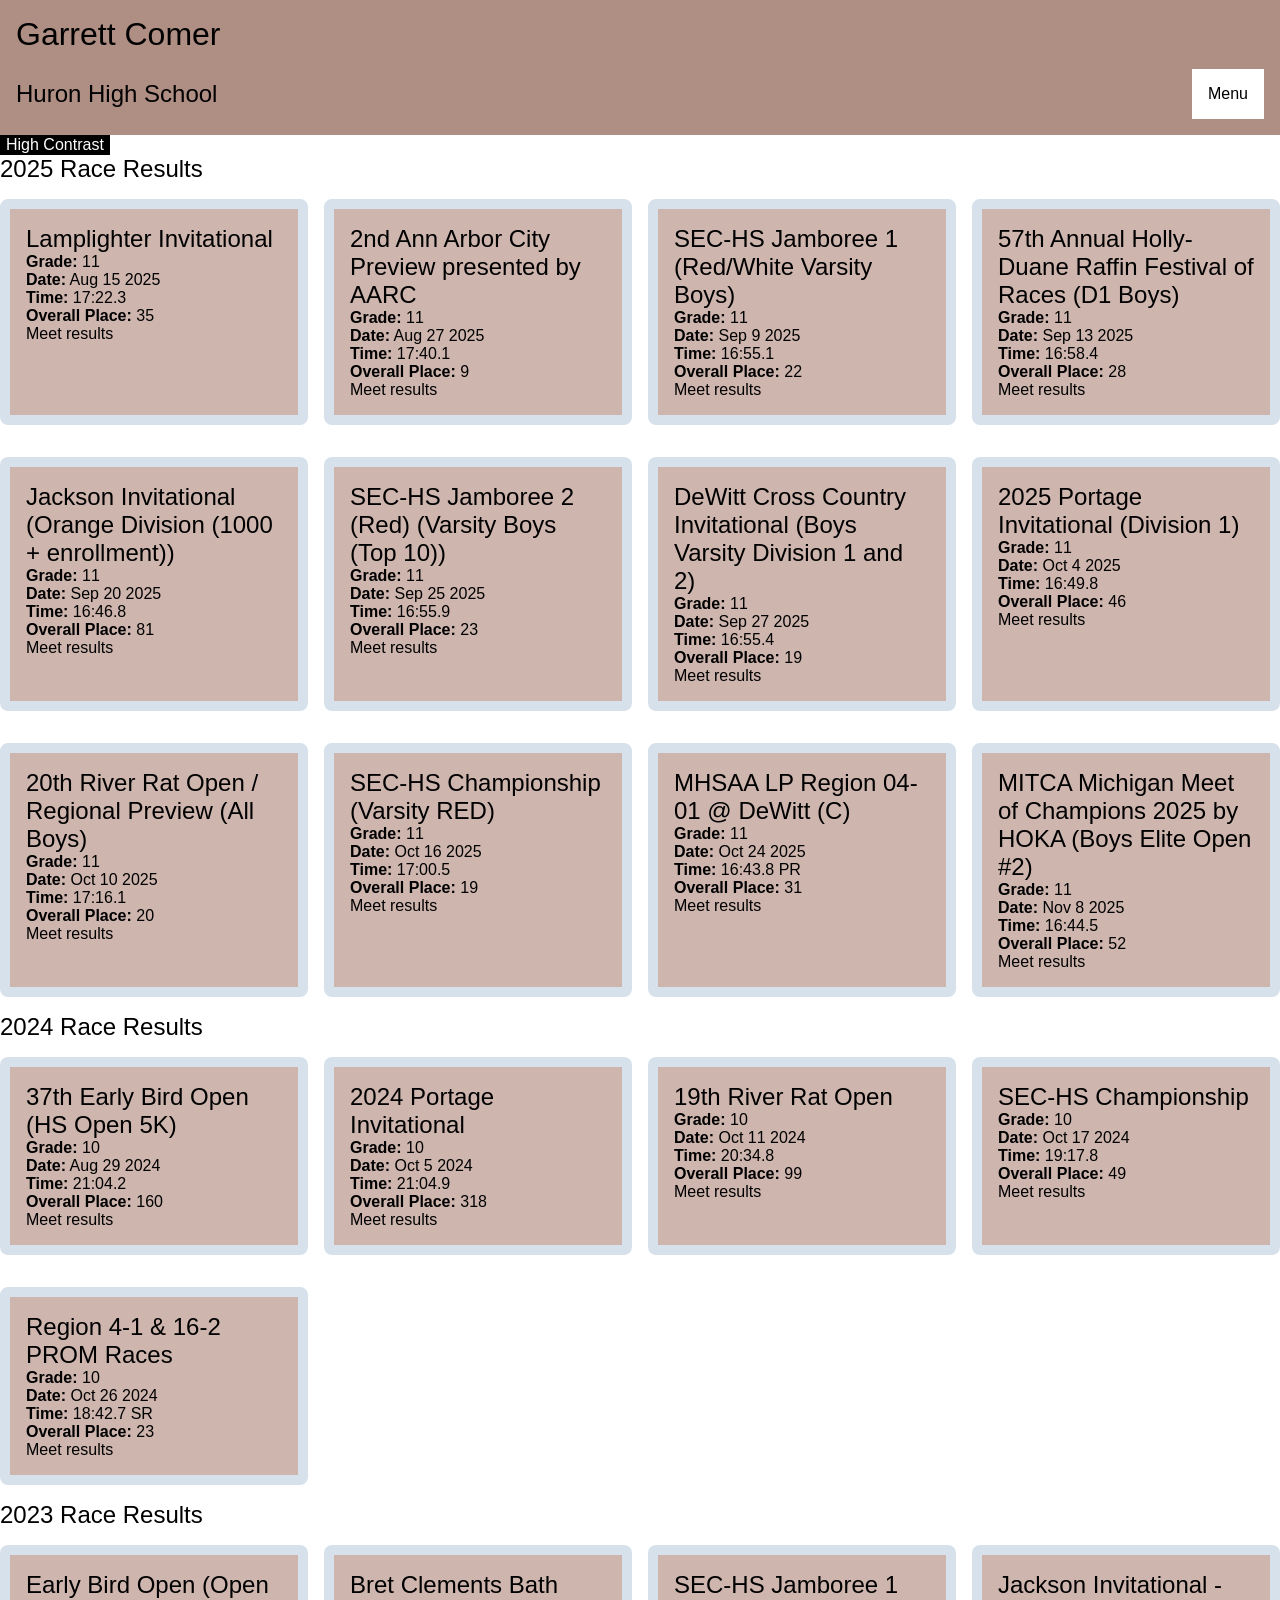
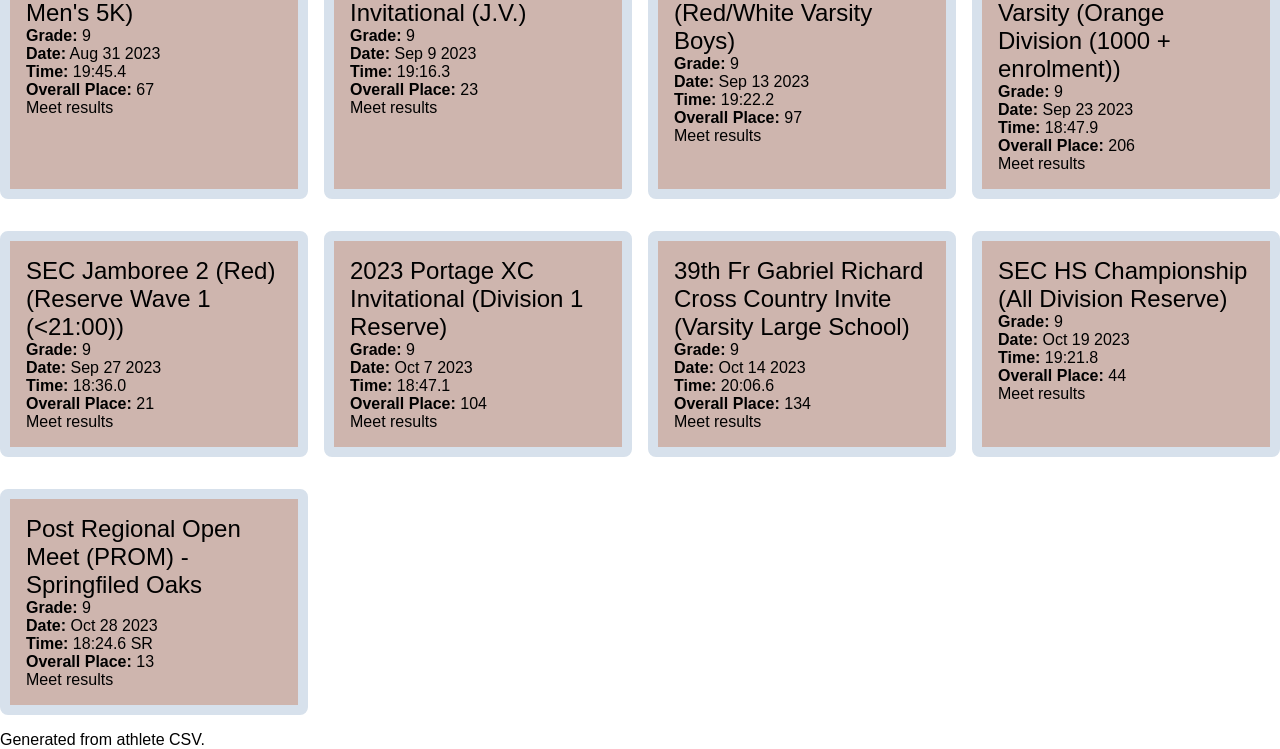
==== commit a979eec1: "literally everything, i think cpd5 is done now" ====
--- a/combined.html
+++ b/combined.html
@@ -2,7 +2,7 @@
 <html lang="en">
 <head>
     <meta charset="UTF-8">
-    <meta name="viewport" content="width=device-width, initial-scale=1.0">
+    <meta name="viewport" content="width=device-width, initial-scale=1.0"> <!-- from zyBooks 6.6 -->
     <link rel="stylesheet" href="css/reset.css">
     <link rel="stylesheet" href="css/style.css">
     <link rel="shortcut icon" href="" type="image/x-icon">
@@ -18,9 +18,9 @@
           <button onclick="myFunction()" class="dropbtn">Menu</button>
           <div id="myDropdown" class="dropdown-content">
             <a href="index.html">Home</a>
-            <a href="#2023">2023 Races</a>
-            <a href="#2024">2024 Races</a>
-            <a href="#2025">2025 Races</a>
+            <a href="#year-2023">2023 Races</a>
+            <a href="#year-2024">2024 Races</a>
+            <a href="#year-2025">2025 Races</a>
           </div>
         </div> 
     </header>
@@ -28,7 +28,7 @@
     <main>
         <button onclick="toggleContrast()">High Contrast</button>
 
-        <section id="2025">
+        <section id="year-2025" class="year">
 
             <h2>2025 Race Results</h2>
 
@@ -37,7 +37,7 @@
             
                     <div class="flip-card-back">
                         
-                        <img src="https://si339.github.io/ClientData/21615274/Lamplighter_2025.JPG" alt="Lamplighter Invitational photo" width="200">
+                        <img src="https://si339.github.io/ClientData/21615274/Lamplighter_2025.JPG" alt="Garrett posing with the team" width="200">
                     </div>
                 
                     <div class="flip-card-front">
@@ -58,7 +58,7 @@
             
                     <div class="flip-card-back">
                         
-                        <img src="https://si339.github.io/ClientData/21615274/2025AARC.jpg" alt="2nd Ann Arbor City Preview presented by AARC photo" width="200">
+                        <img src="https://si339.github.io/ClientData/21615274/2025AARC.jpg" alt="Garrett running side-by-side with a competitor!" width="200">
                     </div>
                 
                     <div class="flip-card-front">
@@ -79,7 +79,7 @@
             
                     <div class="flip-card-back">
                         
-                        <img src="https://si339.github.io/ClientData/21615274/2025SEC_HSJamboree1.jpg" alt="SEC-HS Jamboree 1 (Red/White Varsity Boys) photo" width="200">
+                        <img src="https://si339.github.io/ClientData/21615274/2025SEC_HSJamboree1.jpg" alt="Garrett leading against the competition" width="200">
                     </div>
                 
                     <div class="flip-card-front">
@@ -100,7 +100,7 @@
             
                     <div class="flip-card-back">
                         
-                        <img src="https://si339.github.io/ClientData/21615274/202557thHolly-Duane.jpg" alt="57th Annual Holly-Duane Raffin Festival of Races (D1 Boys) photo" width="200">
+                        <img src="https://si339.github.io/ClientData/21615274/202557thHolly-Duane.jpg" alt="A tired Garrett pushes through towards the finish line" width="200">
                     </div>
                 
                     <div class="flip-card-front">
@@ -142,7 +142,7 @@
             
                 <div class="flip-card-back">
                   
-                  <img src="https://si339.github.io/ClientData/21615274/2025SEC_HSJamboree2.jpg" alt="SEC-HS Jamboree 2 (Red) (Varsity Boys (Top 10)) photo" width="200">
+                  <img src="https://si339.github.io/ClientData/21615274/2025SEC_HSJamboree2.jpg" alt="Garrett running across a field" width="200">
                 </div>
             
                 <div class="flip-card-front">
@@ -163,7 +163,7 @@
             
                 <div class="flip-card-back">
                   
-                  <img src="https://si339.github.io/ClientData/21615274/2025DeWittXCInvitational.jpg" alt="DeWitt Cross Country Invitational (Boys Varsity Division 1 and 2) photo" width="200">
+                  <img src="https://si339.github.io/ClientData/21615274/2025DeWittXCInvitational.jpg" alt="Garrett passing a competitor against a backdrop of trees" width="200">
                 </div>
             
                 <div class="flip-card-front">
@@ -184,7 +184,7 @@
             
                 <div class="flip-card-back">
                   
-                  <img src="https://si339.github.io/ClientData/21615274/2025PortageInvitational.jpg" alt="2025 Portage Invitational (Division 1) photo" width="200">
+                  <img src="https://si339.github.io/ClientData/21615274/2025PortageInvitational.jpg" alt="Garrett running alongside a teammate" width="200">
                 </div>
             
                 <div class="flip-card-front">
@@ -205,7 +205,7 @@
             
                 <div class="flip-card-back">
                   
-                  <img src="https://si339.github.io/ClientData/21615274/2025_20thRiverRatOpen.jpg" alt="20th River Rat Open / Regional Preview (All Boys) photo" width="200">
+                  <img src="https://si339.github.io/ClientData/21615274/2025_20thRiverRatOpen.jpg" alt="Garrett running in the middle of a pack of competitors" width="200">
                 </div>
             
                 <div class="flip-card-front">
@@ -226,7 +226,7 @@
             
                 <div class="flip-card-back">
                   
-                  <img src="https://si339.github.io/ClientData/21615274/2025_SEC-HSChampionship.jpg" alt="SEC-HS Championship (Varsity RED) photo" width="200">
+                  <img src="https://si339.github.io/ClientData/21615274/2025_SEC-HSChampionship.jpg" alt="Garrett running, looking exhausted" width="200">
                 </div>
             
                 <div class="flip-card-front">
@@ -285,7 +285,7 @@
 
         </section>
 
-        <section id="2024">
+        <section id="year-2024" class="year">
             <h2>2024 Race Results</h2>
             
             <div class="flip-card">
@@ -293,7 +293,7 @@
             
                     <div class="flip-card-back">
                         
-                        <img src="https://si339.github.io/ClientData/21615274/2024EarlyBirdOpen.jpg" alt="37th Early Bird Open (HS Open 5K) photo" width="200">
+                        <img src="https://si339.github.io/ClientData/21615274/2024EarlyBirdOpen.jpg" alt="Garrett running while looking at the camera, with several runners behind" width="200">
                     </div>
                 
                     <div class="flip-card-front">
@@ -333,7 +333,7 @@
             
                     <div class="flip-card-back">
                         
-                        <img src="https://si339.github.io/ClientData/21615274/Garrett_RiverRat_2024.JPG" alt="19th River Rat Open photo" width="200">
+                        <img src="https://si339.github.io/ClientData/21615274/Garrett_RiverRat_2024.JPG" alt="Garrett running alone against a beautiful sky" width="200">
                     </div>
                 
                     <div class="flip-card-front">
@@ -352,7 +352,7 @@
             
                     <div class="flip-card-back">
                         
-                        <img src="https://si339.github.io/ClientData/21615274/Garrett_SEC_2024.JPG" alt="SEC-HS Championship photo" width="200">
+                        <img src="https://si339.github.io/ClientData/21615274/Garrett_SEC_2024.JPG" alt="Garrett dashing to catch up to another runner" width="200">
                     </div>
                 
                     <div class="flip-card-front">
@@ -387,14 +387,14 @@
         
         </section>
 
-        <section id="2023">
+        <section id="year-2023" class="year">
             <h2>2023 Race Results</h2>
                 
             <div class="flip-card">
             
                 <div class="flip-card-back">
                   
-                  <img src="https://si339.github.io/ClientData/21615274/2023EarlyBirdOpen.jpg" alt="Early Bird Open (Open Men&#x27;s 5K) photo" width="200">
+                  <img src="https://si339.github.io/ClientData/21615274/2023EarlyBirdOpen.jpg" alt="Garrett neck-and-neck with another runner" width="200">
                 </div>
             
                 <div class="flip-card-front">
@@ -432,7 +432,7 @@
             
                 <div class="flip-card-back">
                   
-                  <img src="https://si339.github.io/ClientData/21615274/Garrett_SEC1_2023.jpg" alt="SEC-HS Jamboree 1 (Red/White Varsity Boys) photo" width="200">
+                  <img src="https://si339.github.io/ClientData/21615274/Garrett_SEC1_2023.jpg" alt="Garrett running, surrounded by foliage" width="200">
                 </div>
             
                 <div class="flip-card-front">
@@ -451,7 +451,7 @@
             
                 <div class="flip-card-back">
                   
-                  <img src="https://si339.github.io/ClientData/21615274/Garrett_Jackson_2023.JPG" alt="Jackson Invitational - Varsity (Orange Division (1000 + enrolment)) photo" width="200">
+                  <img src="https://si339.github.io/ClientData/21615274/Garrett_Jackson_2023.JPG" alt="Garrett and many other runners rounding a corner" width="200">
                 </div>
             
                 <div class="flip-card-front">
@@ -470,7 +470,7 @@
             
                 <div class="flip-card-back">
                   
-                  <img src="https://si339.github.io/ClientData/21615274/Garrett_SEC2_2023.JPG" alt="SEC Jamboree 2 (Red) (Reserve Wave 1 (&lt;21:00)) photo" width="200">
+                  <img src="https://si339.github.io/ClientData/21615274/Garrett_SEC2_2023.JPG" alt="Garrett running next to a road" width="200">
                 </div>
             
                 <div class="flip-card-front">
@@ -508,7 +508,7 @@
             
                 <div class="flip-card-back">
                   
-                  <img src="https://si339.github.io/ClientData/21615274/Garrett_GabrielRichard2023.jpg" alt="39th Fr Gabriel Richard Cross Country Invite (Varsity Large School) photo" width="200">
+                  <img src="https://si339.github.io/ClientData/21615274/Garrett_GabrielRichard2023.jpg" alt="Garrett posing with two teammates" width="200">
                 </div>
             
                 <div class="flip-card-front">
@@ -527,7 +527,7 @@
             
                 <div class="flip-card-back">
                   
-                  <img src="https://si339.github.io/ClientData/21615274/2023EarlyBirdOpen.jpg" alt="SEC HS Championship (All Division Reserve) photo" width="200">
+                  <img src="https://si339.github.io/ClientData/21615274/2023EarlyBirdOpen.jpg" alt="Garrett passing another runner as they look on" width="200">
                 </div>
             
                 <div class="flip-card-front">
@@ -546,7 +546,7 @@
             
                 <div class="flip-card-back">
                   
-                  <img src="https://si339.github.io/ClientData/21615274/2023EarlyBirdOpen.jpg" alt="Post Regional Open Meet (PROM) - Springfiled Oaks photo" width="200">
+                  <img src="https://si339.github.io/ClientData/21615274/2023EarlyBirdOpen.jpg" alt="Garrett passing another runner as they look on" width="200">
                 </div>
             
                 <div class="flip-card-front">
@@ -568,10 +568,11 @@
 
     
     <script> 
-      /* got backbone of this code online at some forum site i just closed, adds clicking functionality */ 
+
       /* does the action of triggering card when clicked*/
-      document.querySelectorAll('.flip-card').forEach(card => {
-        card.addEventListener('click', () => {
+      /*for each card, add the event listener where clicking results in the card acquiring the 'flipped' class*/
+      document.querySelectorAll('.flip-card').forEach(card => { 
+        card.addEventListener('click', () => { /*funky notation for anonymous function*/
           card.classList.toggle('flipped');
         });
       });
@@ -583,15 +584,16 @@
         document.getElementById("myDropdown").classList.toggle("show");
       }
 
-      // Close the dropdown menu if the user clicks outside of it
+      /* Close the dropdown menu if the user clicks outside of it */
+      /* basically every time you click in the window, it triggers a checking function*/ 
       window.onclick = function(event) {
-        if (!event.target.matches('.dropbtn')) {
+        if (!event.target.matches('.dropbtn')) { /*if you hadn't clicked on any part of dropbtn...*/
           var dropdowns = document.getElementsByClassName("dropdown-content");
           var i;
+          /*iterates thru the dropdown items and removes show from any that are showing, making them invisible visually*/
           for (i = 0; i < dropdowns.length; i++) {
-            var openDropdown = dropdowns[i];
-            if (openDropdown.classList.contains('show')) {
-              openDropdown.classList.remove('show');
+            if (dropdowns[i].classList.contains('show')) {
+              dropdowns[i].classList.remove('show');
             }
           }
         }
--- a/css/style.css
+++ b/css/style.css
@@ -1,3 +1,6 @@
+/*-------------------------------------------------------------------------------------------------------------------------------*/
+/*ACCESSIBILITY STUFF, except for high-contrast which is set at the bottom so it guaranteed overrides light/dark mode*/
+
 @media(prefers-color-scheme: dark){ /* found out how to set variables from https://www.geeksforgeeks.org/css/css-variables/*/
   :root{
       /*colours are automatically fairly dark*/
@@ -10,16 +13,19 @@
 
     /* This is Garrett's hs, Ann Arbor Skyline's color. Checked on WEBAIM  */
     /* ALl accompanying colors generated with https://venngage.com/tools/accessible-color-palette-generator*/
-    --card-front-bg: #1b4f6f;
-
+    --card-bg: #1b4f6f;
     --card-front-text: #ffffff;
-    --card-back-bg: #1b4f6f;
+    
 
     /* header */
     --header-bg: #8194A6;
     --dropdown-menu-color: #000000;
     --dropdown-text-color: #ffffff;
     --dropdown-btn-color: #133D5C;
+
+    /* button */
+    --button-bg: #ffffff;
+    --button-text: #000000;
   }
 }
 
@@ -33,45 +39,20 @@
     --card-border: #D7E1EC;
     
     /* ALl accompanying colors generated with https://venngage.com/tools/accessible-color-palette-generator*/
-    --card-front-bg: #CEB5AE;
-    
+    --card-bg: #CEB5AE;
     --card-front-text: #000000;
-    --card-back-bg: #CEB5AE;
+    
     
     /* header */
     --header-bg: #AF8E83;
     --dropdown-menu-color: #D7E1EC;
     --dropdown-text-color: #000000;
     --dropdown-btn-color: #ffffff;
-  }
-}
-
-/*high-contrast mode*/
-@media (prefers-contrast: more) {
-  :root {
-    --bg-color: #000000;
-    --text-color: #ffffff;
-    --card-border: #ffffff;
-    --card-front-bg: #000000;
-    --card-back-bg: #000000;
-    --header-bg: #000000;
-    --dropdown-menu-color: #ffffff;
-    --dropdown-text-color: #000000;
-    --dropdown-btn-color: #ffffff;
-  }
-}
-
-/*manual toggle in case auto-high contrast doesn't work*/
-.high-contrast {
-  --bg-color: #000000;
-  --text-color: #ffffff;
-  --card-border: #ffffff;
-  --card-front-bg: #000000;
-  --card-back-bg: #000000;
-  --header-bg: #000000;
-  --dropdown-menu-color: #ffffff;
-  --dropdown-text-color: #000000;
-  --dropdown-btn-color: #ffffff;
+
+    /* button */
+    --button-bg: #000000;
+    --button-text: #ffffff;
+  }
 }
 
 /*eliminates any and all animations for reduced motion pref
@@ -95,6 +76,8 @@
 
 header {
   background-color: var(--header-bg);
+  position:sticky;
+  top:0;
 }
 
 .flip-card {
@@ -108,6 +91,9 @@
   overflow: hidden;
   transition: all 0.3s ease;
   cursor: pointer;
+
+  background-color: var(--card-bg);
+  color: var(--card-front-text);
 }
 
 .flip-card-front,
@@ -116,18 +102,16 @@
 }
 
 .flip-card-front {
-  background-color: var(--card-front-bg);
   color: var(--card-front-text);
   padding: 1rem;
 }
 
 .flip-card-back {
-  background-color: var(--card-back-bg); 
   padding: 0 1rem;
 
   /*Sets initial max height which gets transformed when clicked on*/
   max-height: 0;
-  overflow:hidden;
+  overflow: hidden;
 
   /*this is the animation which smooths the switch from not being visible*/
   transition: max-height 0.5s ease, padding 0.3s ease;
@@ -140,17 +124,23 @@
 }
 
 .flip-card.flipped .flip-card-back {
-  /*arbitrary high val needed to change max-height so that card heights scale appropriately to flips*/
+  /*value higher than tallest img, needed to change max-height so that card heights scale appropriately to flips*/
+  /*admittedly awkward solution :/ but without it I can't animate the scaling*/
   max-height: 1000px;
   padding: 1rem;
 }
 
-#2025, #2024, #2023 {
+.year {
   display: grid;
   grid-template-columns: auto; /*note to self this is going to change with breakpts set for other views*/
   gap: 1.5rem;
 }
 
+/*arbitrary for the default single-column, but then I'd have to repeat this code every size-based media query so I'm sticking it here*/
+.year h2{
+  grid-column: 1 / -1;
+}
+
 /*------------------------------------------------------------------------------------------------------------------------*/
 * {
   font-family:'Segoe UI', Tahoma, Verdana, sans-serif
@@ -158,6 +148,11 @@
 
 a{
   color:var(--text-color);
+}
+
+button{
+  background-color: var(--button-bg);
+  color: var(--button-text);
 }
 
 header {
@@ -227,5 +222,75 @@
   display: block;
 }
 
-/* Show the dropdown menu (use JS to add this class to the .dropdown-content container when the user clicks on the dropdown button) */
-.show {display:block;} +/* Show the dropdown menu (used JS to add this class to the .dropdown-content container when the user clicks on the dropdown button) */
+.show {display:block;} 
+
+/*------------------------------------------------------------------------------------------------------------------------------*/
+/*size-based media query breakpoints and high-contrast modes*/
+/*had to put in bottom bc kept getting overridden by default*/
+
+@media all and (min-width:600px) {
+  .year {
+    grid-template-columns: auto auto;
+    gap: 1rem;
+  }
+}
+
+@media all and (min-width:900px) {
+  .year {
+    grid-template-columns: auto auto auto;
+  }
+}
+
+@media all and (min-width:1200px) {
+  .year {
+    grid-template-columns: auto auto auto auto;
+  }
+}
+
+@media all and (min-width: 1500px) {
+  .year {
+    grid-template-columns: auto auto auto auto auto;
+  }
+}
+
+/*high-contrast mode*/
+@media (prefers-contrast: more) {
+  :root {
+    --bg-color: #000000;
+    --text-color: #ffffff;
+
+    --card-border: #ffffff;
+
+    --card-bg: #000000;
+    --card-front-text:#ffffff;
+
+    --header-bg: #000000;
+    --dropdown-menu-color: #ffffff;
+    --dropdown-text-color: #000000;
+    --dropdown-btn-color: #ffffff;
+
+    --button-bg: #ffffff;
+    --button-text: #000000;
+  }
+}
+
+/*manual toggle in case auto-high contrast doesn't work*/
+.high-contrast {
+  --bg-color: #000000;    
+  --text-color: #ffffff;
+
+  --card-border: #ffffff;
+  
+  --card-bg: #000000;
+  --card-front-text:#ffffff;
+  
+  --header-bg: #000000;
+  --dropdown-menu-color: #ffffff;
+  --dropdown-text-color: #000000;
+  --dropdown-btn-color: #ffffff;
+  
+  --button-bg: #ffffff;
+  --button-text: #000000;
+}
+
